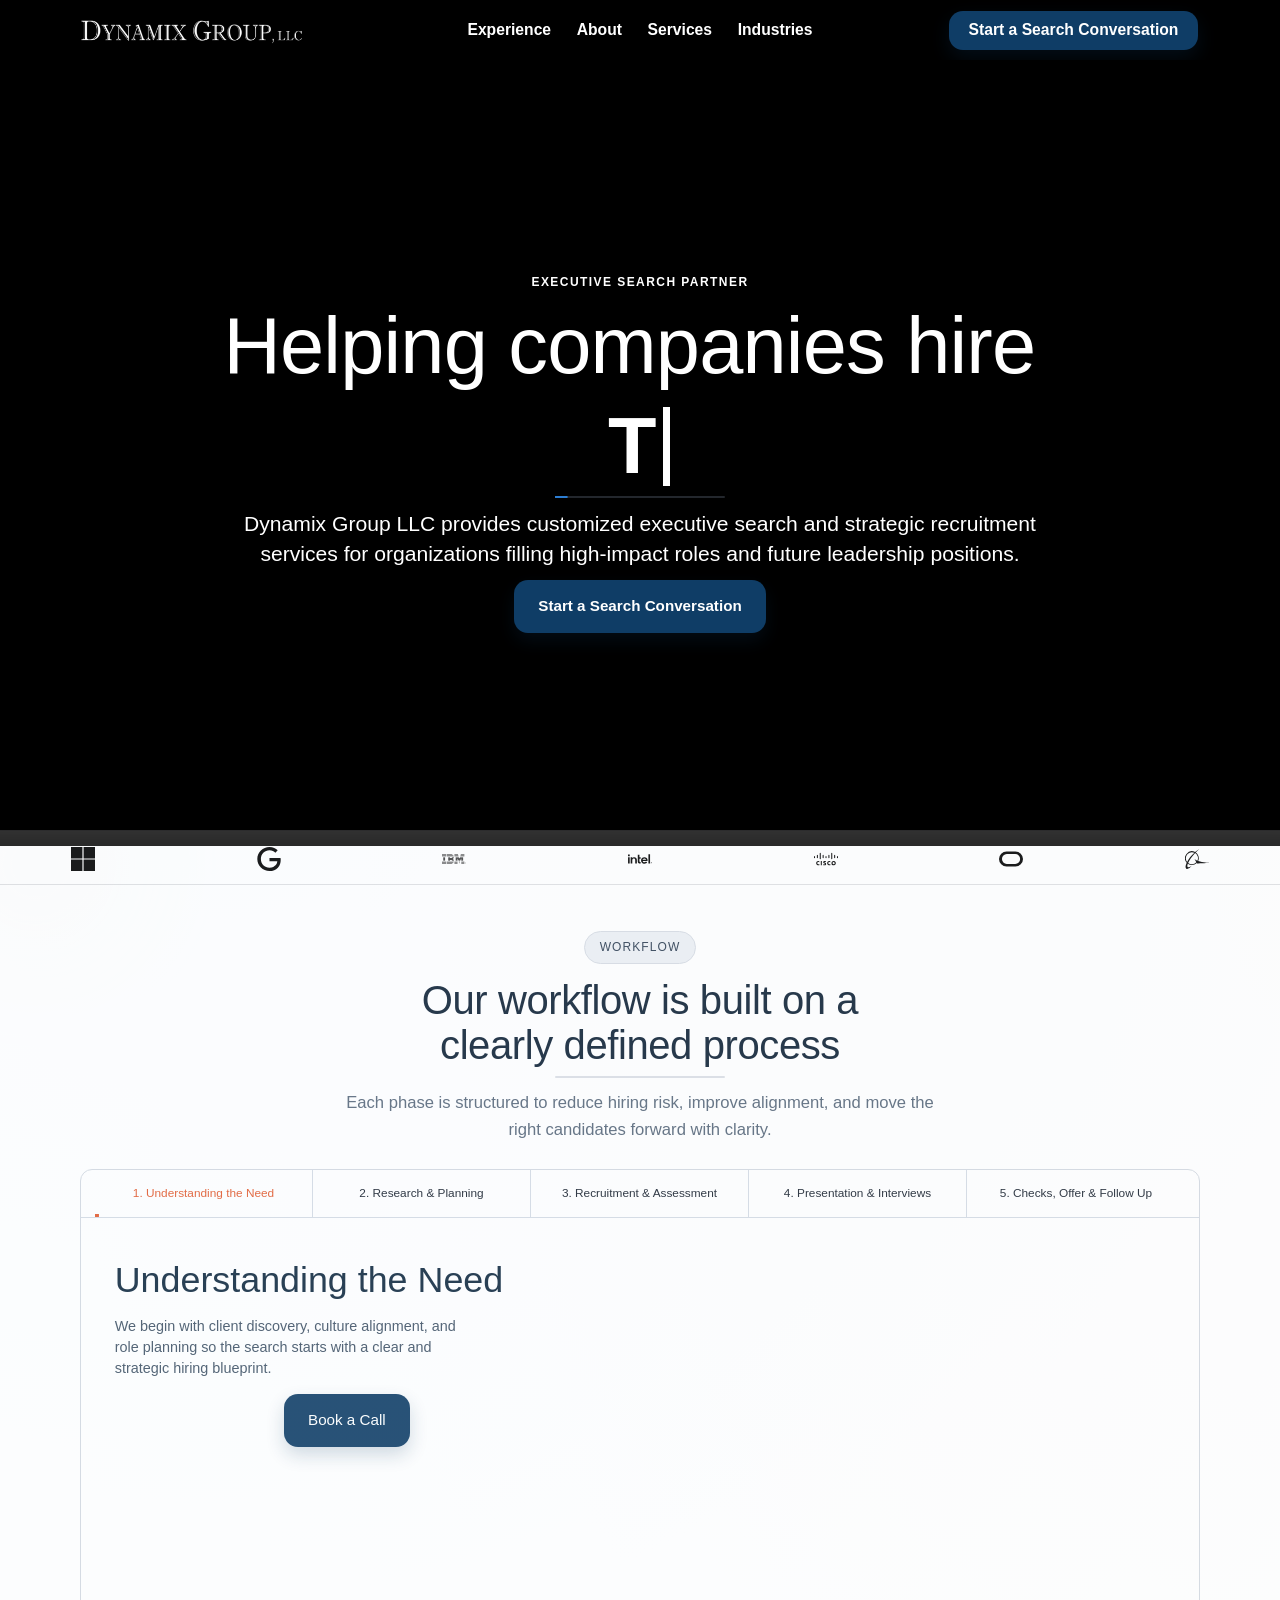
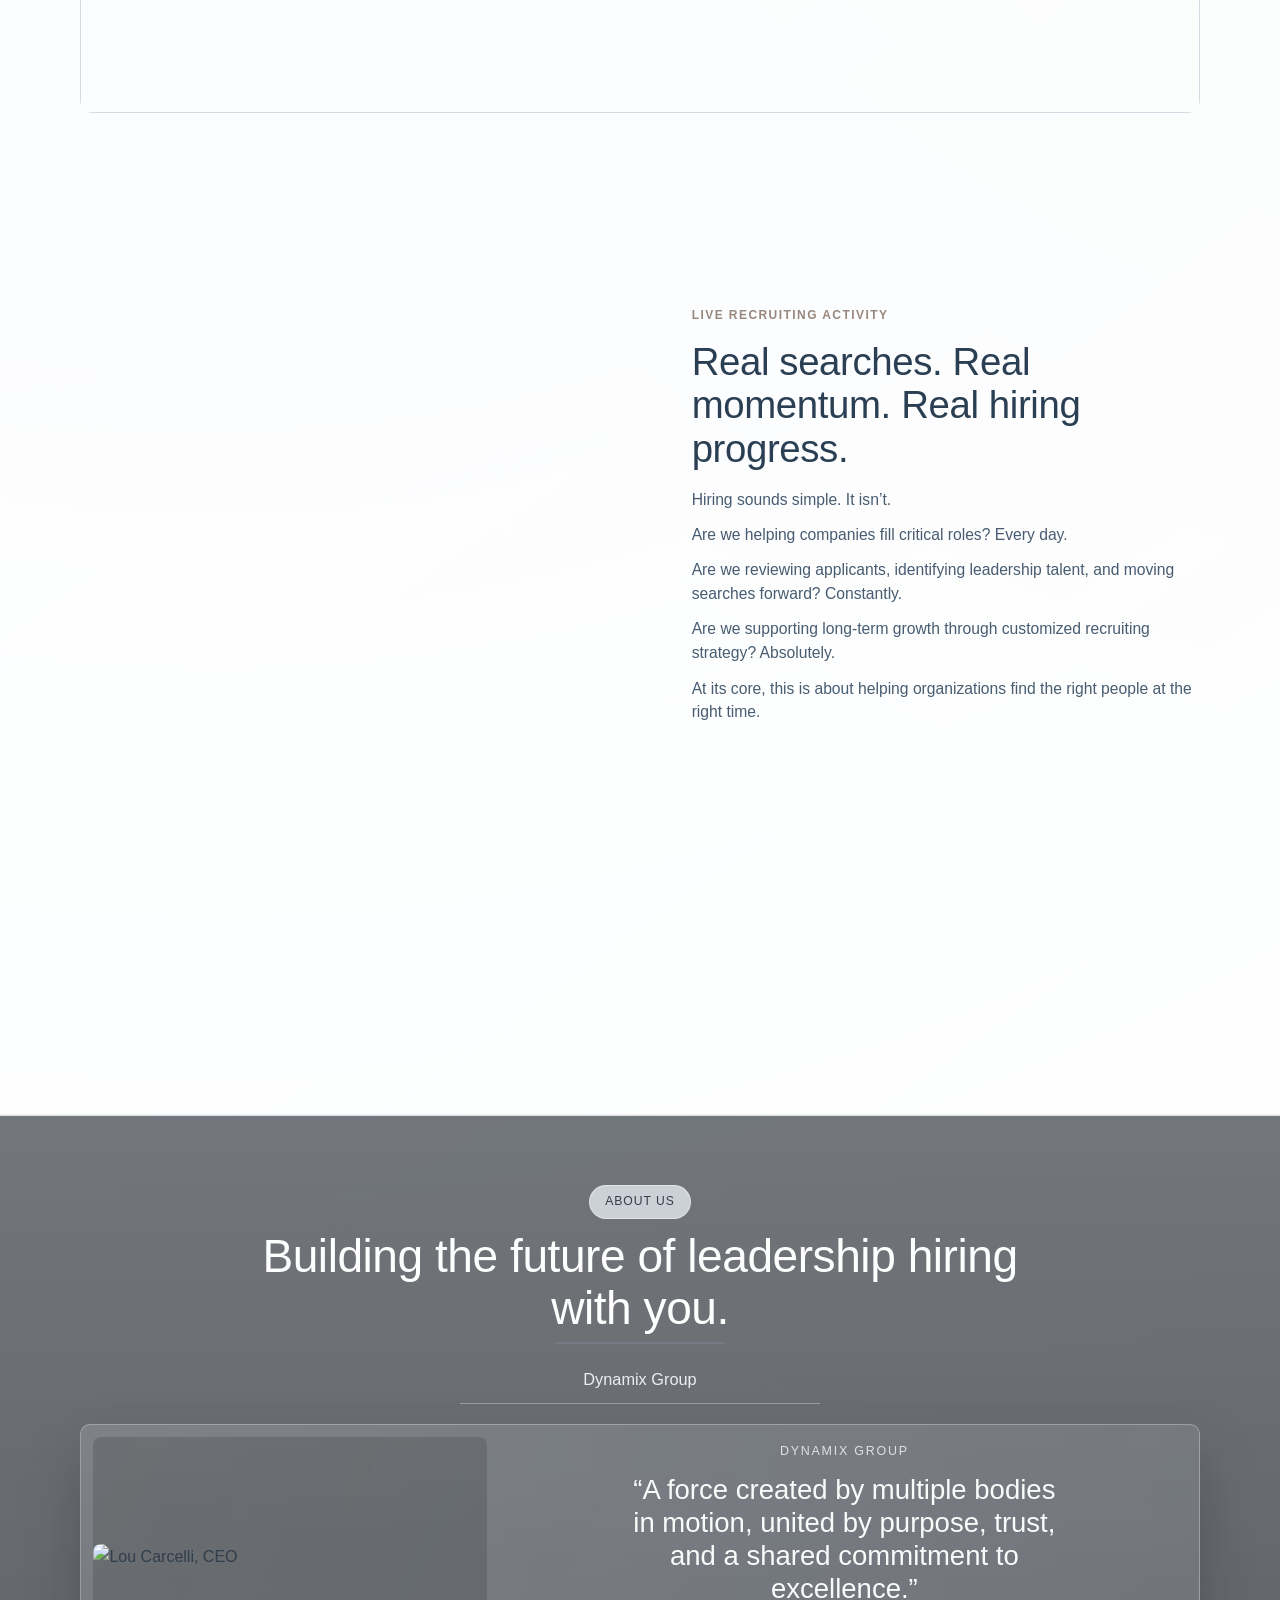
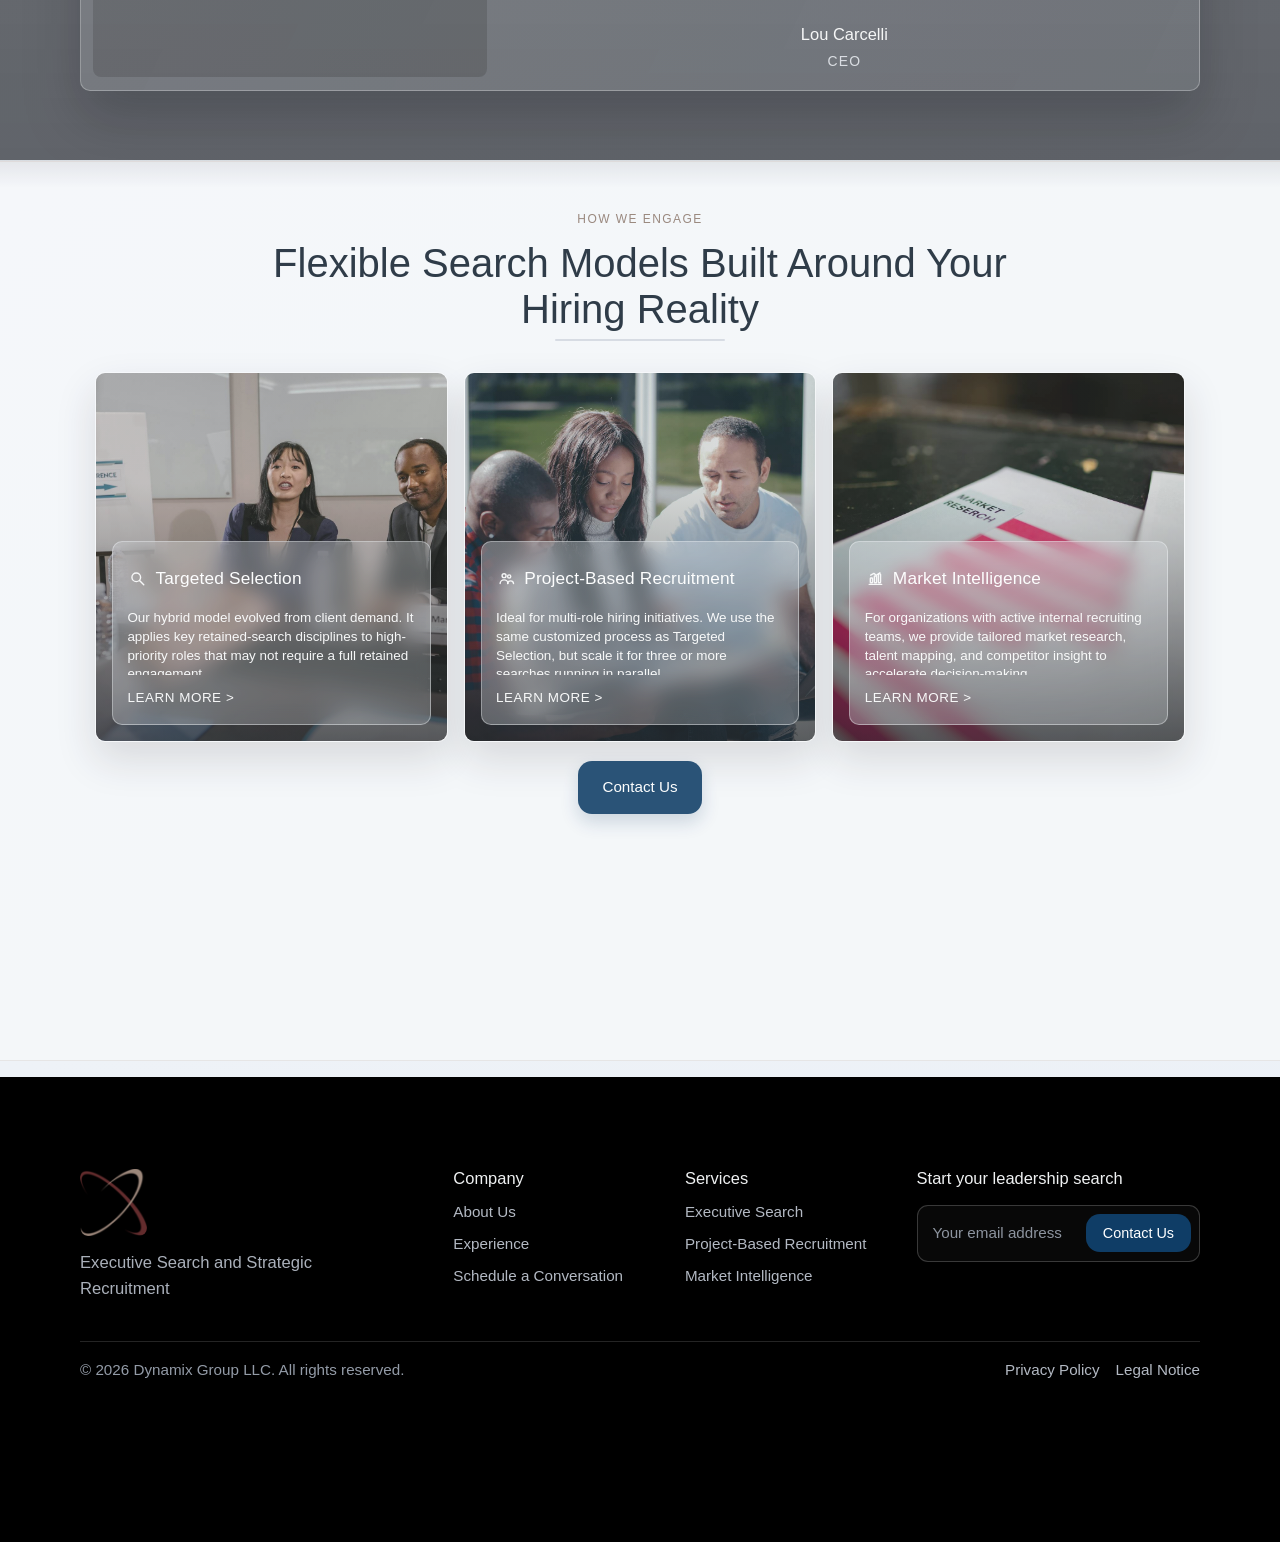
==== index.html @ 551d3ece "Initial commit" ====
<!doctype html>
<html lang="en">
<head>
  <meta charset="UTF-8" />
  <meta name="viewport" content="width=device-width, initial-scale=1.0" />
  <meta name="description" content="Dynamix Group LLC is a national executive search and strategic recruitment firm helping companies hire high-impact leaders." />
  <title>Dynamix Group LLC | Executive Search and Leadership Recruitment</title>
  <script>
    (() => {
      document.documentElement.classList.add("intro-pending");
    })();
  </script>
  <link rel="preconnect" href="https://fonts.googleapis.com" />
  <link rel="preconnect" href="https://fonts.gstatic.com" crossorigin />
  <link href="https://fonts.googleapis.com/css2?family=Cormorant+Garamond:wght@500;600;700&family=Manrope:wght@400;500;600;700&display=swap" rel="stylesheet" />
  <link rel="stylesheet" href="assets/css/styles.css" />
</head>
<body class="home-page">
  <div id="intro-overlay" class="intro-overlay" aria-hidden="true">
    <div class="intro-panel intro-panel-left" aria-hidden="true"></div>
    <div class="intro-panel intro-panel-right" aria-hidden="true"></div>
    <div class="intro-brand">
      <img class="intro-logo" src="logo.png" alt="" aria-hidden="true" />
      <img class="intro-wordmark" src="logoword.png" alt="" aria-hidden="true" />
    </div>
  </div>

  <header class="nav-wrap">
    <div class="container nav">
      <a class="brand" href="index.html" aria-label="Dynamix Group home">
        <img class="brand-wordmark" src="logoword.png" alt="" aria-hidden="true" />
      </a>
      <button class="nav-toggle" aria-label="Toggle menu" aria-expanded="false">Menu</button>
      <nav class="nav-links" aria-label="Primary">
        <div class="nav-menu">
          <a class="nav-link" href="experience.html">Experience</a>
          <a class="nav-link" href="about.html">About</a>
          <a class="nav-link" href="services.html">Services</a>
          <a class="nav-link" href="industries.html">Industries</a>
        </div>
        <a class="nav-link nav-cta" href="contact.html">Start a Search Conversation</a>
      </nav>
    </div>
  </header>

  <main>
    <section class="hero">
      <video class="hero-video" autoplay muted loop playsinline preload="metadata" aria-hidden="true">
        <source src="0406.mp4" type="video/mp4" />
      </video>
      <div class="container hero-grid">
        <div class="hero-copy reveal">
          <span class="kicker">Executive Search Partner</span>
          <h1 class="hero-typing section-cycle-title" data-words="leaders|top talent|executives|high performers">
            <span class="typing-prefix">Helping companies hire&nbsp;</span>
            <span class="typing-word">
              <span class="typing-word-live">leaders.</span>
              <span class="typing-cursor" aria-hidden="true"></span>
              <span class="typing-word-ghost" aria-hidden="true">high performers.</span>
            </span>
          </h1>
          <p class="lead">Dynamix Group LLC provides customized executive search and strategic recruitment services for organizations filling high-impact roles and future leadership positions.</p>
          <div class="hero-actions">
            <a class="btn btn-primary" href="contact.html">Start a Search Conversation</a>
          </div>
        </div>
      </div>

    </section>

    <section class="section workflow-section" id="workflow">
      <div class="container workflow-wrap reveal">
        <div class="hero-marquee services-marquee" aria-label="Featured Fortune 500 logos">
          <div class="hero-marquee-track">
            <div class="hero-logo-pill"><img src="assets/logos/fortune500/microsoft.svg" alt="Microsoft logo" loading="lazy" /></div>
            <div class="hero-logo-pill"><img src="assets/logos/fortune500/google.svg" alt="Google logo" loading="lazy" /></div>
            <div class="hero-logo-pill"><img src="assets/logos/fortune500/ibm.svg" alt="IBM logo" loading="lazy" /></div>
            <div class="hero-logo-pill"><img src="assets/logos/fortune500/intel.svg" alt="Intel logo" loading="lazy" /></div>
            <div class="hero-logo-pill"><img src="assets/logos/fortune500/cisco.svg" alt="Cisco logo" loading="lazy" /></div>
            <div class="hero-logo-pill"><img src="assets/logos/fortune500/oracle.svg" alt="Oracle logo" loading="lazy" /></div>
            <div class="hero-logo-pill"><img src="assets/logos/fortune500/boeing.svg" alt="Boeing logo" loading="lazy" /></div>
            <div class="hero-logo-pill"><img src="assets/logos/fortune500/nike.svg" alt="Nike logo" loading="lazy" /></div>
            <div class="hero-logo-pill"><img src="assets/logos/fortune500/cocacola.svg" alt="Coca-Cola logo" loading="lazy" /></div>
            <div class="hero-logo-pill"><img src="assets/logos/fortune500/fedex.svg" alt="FedEx logo" loading="lazy" /></div>
            <div class="hero-logo-pill"><img src="assets/logos/fortune500/ups.svg" alt="UPS logo" loading="lazy" /></div>
            <div class="hero-logo-pill"><img src="assets/logos/fortune500/delta.svg" alt="Delta logo" loading="lazy" /></div>
            <div class="hero-logo-pill"><img src="assets/logos/fortune500/merck.svg" alt="Merck logo" loading="lazy" /></div>
            <div class="hero-logo-pill"><img src="assets/logos/fortune500/3m.svg" alt="3M logo" loading="lazy" /></div>
            <div class="hero-logo-pill"><img src="assets/logos/fortune500/caterpillar.svg" alt="Caterpillar logo" loading="lazy" /></div>

            <div class="hero-logo-pill"><img src="assets/logos/fortune500/microsoft.svg" alt="" aria-hidden="true" loading="lazy" /></div>
            <div class="hero-logo-pill"><img src="assets/logos/fortune500/google.svg" alt="" aria-hidden="true" loading="lazy" /></div>
            <div class="hero-logo-pill"><img src="assets/logos/fortune500/ibm.svg" alt="" aria-hidden="true" loading="lazy" /></div>
            <div class="hero-logo-pill"><img src="assets/logos/fortune500/intel.svg" alt="" aria-hidden="true" loading="lazy" /></div>
            <div class="hero-logo-pill"><img src="assets/logos/fortune500/cisco.svg" alt="" aria-hidden="true" loading="lazy" /></div>
            <div class="hero-logo-pill"><img src="assets/logos/fortune500/oracle.svg" alt="" aria-hidden="true" loading="lazy" /></div>
            <div class="hero-logo-pill"><img src="assets/logos/fortune500/boeing.svg" alt="" aria-hidden="true" loading="lazy" /></div>
            <div class="hero-logo-pill"><img src="assets/logos/fortune500/nike.svg" alt="" aria-hidden="true" loading="lazy" /></div>
            <div class="hero-logo-pill"><img src="assets/logos/fortune500/cocacola.svg" alt="" aria-hidden="true" loading="lazy" /></div>
            <div class="hero-logo-pill"><img src="assets/logos/fortune500/fedex.svg" alt="" aria-hidden="true" loading="lazy" /></div>
            <div class="hero-logo-pill"><img src="assets/logos/fortune500/ups.svg" alt="" aria-hidden="true" loading="lazy" /></div>
            <div class="hero-logo-pill"><img src="assets/logos/fortune500/delta.svg" alt="" aria-hidden="true" loading="lazy" /></div>
            <div class="hero-logo-pill"><img src="assets/logos/fortune500/merck.svg" alt="" aria-hidden="true" loading="lazy" /></div>
            <div class="hero-logo-pill"><img src="assets/logos/fortune500/3m.svg" alt="" aria-hidden="true" loading="lazy" /></div>
            <div class="hero-logo-pill"><img src="assets/logos/fortune500/caterpillar.svg" alt="" aria-hidden="true" loading="lazy" /></div>
          </div>
        </div>

        <header class="workflow-head">
          <span class="workflow-kicker">WORKFLOW</span>
          <h2 class="section-cycle-title">Our workflow is built on a clearly defined process</h2>
          <p>Each phase is structured to reduce hiring risk, improve alignment, and move the right candidates forward with clarity.</p>
        </header>

        <div class="workflow-body">
          <div class="workflow-tabs" role="tablist" aria-label="Our Process Steps">
            <button class="workflow-tab is-active" type="button" role="tab" aria-selected="true" data-workflow-step="need">1. Understanding the Need</button>
            <button class="workflow-tab" type="button" role="tab" aria-selected="false" data-workflow-step="research">2. Research &amp; Planning</button>
            <button class="workflow-tab" type="button" role="tab" aria-selected="false" data-workflow-step="recruitment">3. Recruitment &amp; Assessment</button>
            <button class="workflow-tab" type="button" role="tab" aria-selected="false" data-workflow-step="presentation">4. Presentation &amp; Interviews</button>
            <button class="workflow-tab" type="button" role="tab" aria-selected="false" data-workflow-step="close">5. Checks, Offer &amp; Follow Up</button>
          </div>

          <div class="workflow-panel">
            <div class="workflow-copy" data-workflow-copy>
              <h3 data-workflow-title>Understanding the Need</h3>
              <p data-workflow-text>We begin with client discovery, culture alignment, and role planning so the search starts with a clear and strategic hiring blueprint.</p>
              <a class="btn btn-primary" href="contact.html">Book a Call</a>
            </div>

            <div class="workflow-visual-stage" aria-hidden="true">
              <div class="workflow-visual is-active workflow-pop" data-workflow-visual="need">
                <svg class="workflow-lines" viewBox="0 0 600 360" preserveAspectRatio="none">
                  <path d="M68 92 C168 62, 286 62, 534 96" />
                  <path d="M68 180 C176 180, 300 180, 534 180" />
                  <path d="M68 268 C172 298, 298 298, 534 264" />
                </svg>
                <span class="workflow-need-link lane-1" style="--trail-delay:0s;"></span>
                <span class="workflow-need-link lane-2" style="--trail-delay:0.35s;"></span>
                <span class="workflow-need-link lane-3" style="--trail-delay:0.7s;"></span>
                <span class="workflow-node workflow-need-node need-left need-client" style="--x:14%;--y:27%;">Client Intake</span>
                <span class="workflow-node workflow-need-node need-right" style="--x:86%;--y:27%;--emit-delay:0s;">Role Brief</span>
                <span class="workflow-node workflow-need-node need-left need-stakeholder" style="--x:14%;--y:50%;">Stakeholder Input</span>
                <span class="workflow-node workflow-need-node need-right" style="--x:86%;--y:50%;--emit-delay:0.35s;">Search Direction</span>
                <span class="workflow-node workflow-need-node need-left need-culture" style="--x:14%;--y:74%;">Culture Review</span>
                <span class="workflow-node workflow-need-node need-right" style="--x:86%;--y:74%;--emit-delay:0.7s;">Success Profile</span>
              </div>

              <div class="workflow-visual" data-workflow-visual="research">
                <svg class="workflow-lines" viewBox="0 0 600 360" preserveAspectRatio="none">
                  <path d="M72 96 C184 86, 302 86, 528 96" />
                  <path d="M72 178 C186 178, 304 178, 528 178" />
                  <path d="M72 262 C188 272, 318 272, 528 262" />
                </svg>
                <span class="workflow-flow-dot" style="--lane-y:27%;--delay:0.2s;"></span>
                <span class="workflow-flow-dot" style="--lane-y:50%;--delay:1.3s;"></span>
                <span class="workflow-flow-dot" style="--lane-y:74%;--delay:2.4s;"></span>
                <span class="workflow-node" style="--x:14%;--y:27%;--delay:0s;">Market Scan</span>
                <span class="workflow-node" style="--x:86%;--y:27%;--delay:0.8s;">Talent Map</span>
                <span class="workflow-node" style="--x:14%;--y:50%;--delay:1.4s;">Competitor Review</span>
                <span class="workflow-node" style="--x:86%;--y:50%;--delay:2s;">Target List</span>
                <span class="workflow-node" style="--x:14%;--y:74%;--delay:2.6s;">Outreach Plan</span>
                <span class="workflow-node" style="--x:86%;--y:74%;--delay:3.2s;">Search Strategy</span>
              </div>

              <div class="workflow-visual" data-workflow-visual="recruitment">
                <svg class="workflow-lines" viewBox="0 0 600 360" preserveAspectRatio="none">
                  <path d="M72 96 C186 112, 298 112, 528 96" />
                  <path d="M72 178 C186 178, 304 178, 528 178" />
                  <path d="M72 262 C186 246, 302 246, 528 262" />
                </svg>
                <span class="workflow-flow-dot" style="--lane-y:27%;--delay:0.4s;"></span>
                <span class="workflow-flow-dot" style="--lane-y:50%;--delay:1.5s;"></span>
                <span class="workflow-flow-dot" style="--lane-y:74%;--delay:2.6s;"></span>
                <span class="workflow-node" style="--x:14%;--y:27%;--delay:0s;">Sourcing</span>
                <span class="workflow-node" style="--x:86%;--y:27%;--delay:0.7s;">Qualified Pipeline</span>
                <span class="workflow-node" style="--x:14%;--y:50%;--delay:1.2s;">Screening</span>
                <span class="workflow-node" style="--x:86%;--y:50%;--delay:1.8s;">Assessment</span>
                <span class="workflow-node" style="--x:14%;--y:74%;--delay:2.6s;">Scorecards</span>
                <span class="workflow-node" style="--x:86%;--y:74%;--delay:3.1s;">Shortlist</span>
              </div>

              <div class="workflow-visual" data-workflow-visual="presentation">
                <svg class="workflow-lines" viewBox="0 0 600 360" preserveAspectRatio="none">
                  <path d="M72 96 C188 82, 300 82, 528 96" />
                  <path d="M72 178 C188 178, 304 178, 528 178" />
                  <path d="M72 262 C188 276, 304 276, 528 262" />
                </svg>
                <span class="workflow-flow-dot" style="--lane-y:27%;--delay:0.6s;"></span>
                <span class="workflow-flow-dot" style="--lane-y:50%;--delay:1.7s;"></span>
                <span class="workflow-flow-dot" style="--lane-y:74%;--delay:2.8s;"></span>
                <span class="workflow-node" style="--x:14%;--y:27%;--delay:0s;">Profiles Shared</span>
                <span class="workflow-node" style="--x:86%;--y:27%;--delay:0.8s;">Client Review</span>
                <span class="workflow-node" style="--x:14%;--y:50%;--delay:1.4s;">Interview Setup</span>
                <span class="workflow-node" style="--x:86%;--y:50%;--delay:2s;">Debriefs</span>
                <span class="workflow-node" style="--x:14%;--y:74%;--delay:2.6s;">Feedback</span>
                <span class="workflow-node" style="--x:86%;--y:74%;--delay:3.2s;">Finalists</span>
              </div>

              <div class="workflow-visual" data-workflow-visual="close">
                <svg class="workflow-lines" viewBox="0 0 600 360" preserveAspectRatio="none">
                  <path d="M72 96 C186 78, 300 78, 528 96" />
                  <path d="M72 178 C186 178, 304 178, 528 178" />
                  <path d="M72 262 C186 280, 304 280, 528 262" />
                </svg>
                <span class="workflow-flow-dot" style="--lane-y:27%;--delay:0.8s;"></span>
                <span class="workflow-flow-dot" style="--lane-y:50%;--delay:1.9s;"></span>
                <span class="workflow-flow-dot" style="--lane-y:74%;--delay:3s;"></span>
                <span class="workflow-node" style="--x:14%;--y:27%;--delay:0s;">References</span>
                <span class="workflow-node" style="--x:86%;--y:27%;--delay:0.7s;">Background Clear</span>
                <span class="workflow-node" style="--x:14%;--y:50%;--delay:1.4s;">Offer Terms</span>
                <span class="workflow-node" style="--x:86%;--y:50%;--delay:2s;">Offer Accepted</span>
                <span class="workflow-node" style="--x:14%;--y:74%;--delay:2.7s;">Onboarding</span>
                <span class="workflow-node" style="--x:86%;--y:74%;--delay:3.2s;">30/60 Follow Up</span>
              </div>
            </div>
          </div>
        </div>
      </div>
    </section>

    <section class="section recruiting-activity" id="activity">
      <div class="container recruiting-wrap reveal">
        <div class="recruiting-visual-card">
          <div class="recruiting-alert-stage" data-alert-stage aria-live="polite">
            <article class="recruiting-alert-card" data-alert-card style="--alert-delay: 0s;">
              <p class="recruiting-alert-label"><span>Live Search Update</span><time datetime="PT5M">5m ago</time></p>
              <h3>New applicant for Regional Sales Manager</h3>
              <p>Candidate added to active pipeline and routed for first-round review.</p>
            </article>
            <article class="recruiting-alert-card" data-alert-card style="--alert-delay: -2.7s;">
              <p class="recruiting-alert-label"><span>Interview Flow</span><time datetime="PT9M">9m ago</time></p>
              <h3>Interview scheduled for Director of Operations</h3>
              <p>Stakeholder panel confirmed and candidate briefing delivered.</p>
            </article>
            <article class="recruiting-alert-card" data-alert-card style="--alert-delay: -5.4s;">
              <p class="recruiting-alert-label"><span>Client Progress</span><time datetime="PT14M">14m ago</time></p>
              <h3>3 candidates shortlisted for VP of Sales</h3>
              <p>Leadership slate aligned and submitted for final client review.</p>
            </article>
            <article class="recruiting-alert-card" data-alert-card style="--alert-delay: -8.1s;">
              <p class="recruiting-alert-label"><span>New Engagement</span><time datetime="PT21M">21m ago</time></p>
              <h3>Market intelligence report delivered</h3>
              <p>Search launched for Senior Account Executive with live market benchmarks.</p>
            </article>
          </div>

        </div>

        <div class="recruiting-copy">
          <span class="kicker">Live Recruiting Activity</span>
          <h2>Real searches. Real momentum. Real hiring progress.</h2>
          <p>Hiring sounds simple. It isn’t.</p>
          <p>Are we helping companies fill critical roles? Every day.</p>
          <p>Are we reviewing applicants, identifying leadership talent, and moving searches forward? Constantly.</p>
          <p>Are we supporting long-term growth through customized recruiting strategy? Absolutely.</p>
          <p>At its core, this is about helping organizations find the right people at the right time.</p>
        </div>
      </div>
    </section>

  <section class="section about-us-feature">
      <div class="about-us-bg" aria-hidden="true"></div>
      <div class="container about-us-wrap reveal">
        <div class="about-us-head">
          <span class="about-chip">ABOUT US</span>
          <h2 class="section-cycle-title">Building the future of leadership hiring with you.</h2>
        </div>

        <div class="about-us-tabs" aria-hidden="true">
          <span>Dynamix Group</span>
        </div>

        <article class="about-us-card">
          <div class="about-us-photo">
            <img src="lou.png" alt="Lou Carcelli, CEO" loading="lazy" />
          </div>
          <div class="about-us-content">
            <p class="about-us-mark">DYNAMIX GROUP</p>
            <p class="about-us-quote">“A force created by multiple bodies in motion, united by purpose, trust, and a shared commitment to excellence.”</p>
            <p class="about-us-name">Lou Carcelli</p>
            <p class="about-us-role">CEO</p>
          </div>
        </article>
      </div>
    </section>

    <section class="section services-feature">
      <div class="container reveal">
        <div class="services-feature-head">
          <span class="kicker">How We Engage</span>
          <h2 class="section-cycle-title">Flexible Search Models Built Around Your Hiring Reality</h2>
        </div>

        <div class="services-feature-grid">
          <article class="engage-card reveal">
            <img src="assets/images/how-we-engage/engage-targeted-selection.jpg" alt="Executives discussing targeted hiring strategy in a meeting" loading="lazy" />
            <div class="engage-overlay">
              <h3 class="engage-title">
                <span class="engage-symbol" aria-hidden="true">
                  <svg viewBox="0 0 24 24" role="img" focusable="false">
                    <circle cx="10.5" cy="10.5" r="5.5" />
                    <path d="M15 15 20 20" />
                  </svg>
                </span>
                <span>Targeted Selection</span>
              </h3>
              <p>Our hybrid model evolved from client demand. It applies key retained-search disciplines to high-priority roles that may not require a full retained engagement.</p>
              <a class="engage-more" href="services.html">Learn More &gt;</a>
            </div>
          </article>

          <article class="engage-card reveal">
            <img src="assets/images/how-we-engage/engage-project-based.jpg" alt="Recruitment team collaborating on project-based hiring plans" loading="lazy" />
            <div class="engage-overlay">
              <h3 class="engage-title">
                <span class="engage-symbol" aria-hidden="true">
                  <svg viewBox="0 0 24 24" role="img" focusable="false">
                    <circle cx="9" cy="8.5" r="2.5" />
                    <circle cx="15.5" cy="9.5" r="2" />
                    <path d="M4 18.5c0-2.6 2.2-4.7 5-4.7s5 2.1 5 4.7" />
                    <path d="M13.5 18.5c.2-1.9 1.7-3.4 3.7-3.4 2 0 3.6 1.5 3.8 3.4" />
                  </svg>
                </span>
                <span>Project-Based Recruitment</span>
              </h3>
              <p>Ideal for multi-role hiring initiatives. We use the same customized process as Targeted Selection, but scale it for three or more searches running in parallel.</p>
              <a class="engage-more" href="services.html">Learn More &gt;</a>
            </div>
          </article>

          <article class="engage-card reveal">
            <img src="assets/images/how-we-engage/engage-market-intelligence.jpg" alt="Market research and business intelligence analysis session" loading="lazy" />
            <div class="engage-overlay">
              <h3 class="engage-title">
                <span class="engage-symbol" aria-hidden="true">
                  <svg viewBox="0 0 24 24" role="img" focusable="false">
                    <path d="M4 19.5h16" />
                    <rect x="5.5" y="11.5" width="2.8" height="6" rx="0.8" />
                    <rect x="10.6" y="8.8" width="2.8" height="8.7" rx="0.8" />
                    <rect x="15.7" y="6.2" width="2.8" height="11.3" rx="0.8" />
                    <path d="M6 7.8 10 5.6l3.1 2.3 4.6-3.1" />
                  </svg>
                </span>
                <span>Market Intelligence</span>
              </h3>
              <p>For organizations with active internal recruiting teams, we provide tailored market research, talent mapping, and competitor insight to accelerate decision-making.</p>
              <a class="engage-more" href="services.html">Learn More &gt;</a>
            </div>
          </article>
        </div>

        <div class="services-feature-cta reveal">
          <a class="btn btn-primary" href="contact.html">Contact Us</a>
        </div>
      </div>
    </section>

    </main>

  <footer class="site-footer">
    <div class="container footer-shell">
      <div class="footer-grid">
        <div class="footer-brand">
          <img class="footer-wordmark" src="logo.png" alt="Dynamix Group LLC" loading="lazy" />
          <p>Executive Search and Strategic Recruitment</p>
        </div>
        <div class="footer-col">
          <h4>Company</h4>
          <a href="about.html">About Us</a>
          <a href="experience.html">Experience</a>
          <a href="contact.html">Schedule a Conversation</a>
        </div>
        <div class="footer-col">
          <h4>Services</h4>
          <a href="services.html">Executive Search</a>
          <a href="services.html">Project-Based Recruitment</a>
          <a href="services.html">Market Intelligence</a>
        </div>
        <div class="footer-news">
          <h4>Start your leadership search</h4>
          <form class="footer-signup" action="contact.html" method="get">
            <input type="email" name="email" placeholder="Your email address" aria-label="Your email address" />
            <button type="submit">Contact Us</button>
          </form>
        </div>
      </div>
      <div class="footer-bottom">
        <span>&copy; <span id="year"></span> Dynamix Group LLC. All rights reserved.</span>
        <div class="footer-links">
          <a href="contact.html">Privacy Policy</a>
          <a href="contact.html">Legal Notice</a>
        </div>
      </div>
    </div>
  </footer>

  <script src="assets/js/main.js" defer></script>
</body>
</html>
---- assets/css/styles.css ----
@import url("https://fonts.cdnfonts.com/css/overused-grotesk");

:root {
  --bg: #eef2f7;
  --surface: #ffffff;
  --text: #162534;
  --muted: #526377;
  --line: #c6d1dc;
  --accent: #0f3d66;
  --accent-strong: #0a2b49;
  --accent-soft: #dde8f4;
  --logo-gold: #9e897d;
  --logo-red: #0f3d66;
  --highlight: var(--logo-gold);
  --navy-surface: #0a2138;
  --radius: 14px;
  --radius-sm: 8px;
  --nav-height: 60px;
  --shadow-soft: 0 12px 30px rgba(10, 33, 56, 0.1);
  --shadow-elevated: 0 18px 44px rgba(10, 33, 56, 0.17);
  --container: min(1120px, 92vw);
  --section-space: clamp(3.5rem, 7vw, 6.25rem);
  --transition: 320ms cubic-bezier(0.2, 0.65, 0.2, 1);
}

* {
  box-sizing: border-box;
}

html {
  scroll-behavior: smooth;
}

main {
  scroll-snap-type: none;
}

main > section {
  min-height: auto;
  display: block;
  padding: 0;
}

body {
  margin: 0;
  font-family: "Overused Grotesk Roman", "Overused Grotesk", "Avenir Next", "Segoe UI", sans-serif;
  color: var(--text);
  background:
    radial-gradient(circle at 12% 10%, rgba(192, 214, 237, 0.6) 0%, transparent 36%),
    radial-gradient(circle at 90% 12%, rgba(191, 143, 72, 0.15) 0%, transparent 28%),
    linear-gradient(145deg, #f8fafd 0%, var(--bg) 54%, #e8eef6 100%);
  background-size: 140% 140%;
  animation: atmosphereShift 22s ease-in-out infinite alternate;
  line-height: 1.6;
  text-rendering: optimizeLegibility;
  position: relative;
  overflow-x: hidden;
}

body::before,
body::after {
  content: "";
  position: fixed;
  width: clamp(220px, 28vw, 420px);
  aspect-ratio: 1;
  border-radius: 999px;
  pointer-events: none;
  z-index: -1;
  filter: blur(14px);
  opacity: 0.35;
}

body::before {
  top: -8rem;
  right: -8rem;
  background: radial-gradient(circle, rgba(84, 129, 171, 0.45) 0%, rgba(84, 129, 171, 0) 70%);
  animation: drift 18s ease-in-out infinite;
}

body::after {
  bottom: -9rem;
  left: -9rem;
  background: radial-gradient(circle, rgba(191, 143, 72, 0.3) 0%, rgba(191, 143, 72, 0) 72%);
  animation: drift 22s ease-in-out infinite reverse;
}

.intro-overlay {
  position: fixed;
  inset: 0;
  z-index: 120;
  display: grid;
  place-items: center;
  background: transparent;
  opacity: 0;
  visibility: hidden;
  pointer-events: none;
  transition: opacity 0ms linear, visibility 0ms linear;
}

.intro-overlay::before {
  content: none;
}

.intro-overlay::after {
  content: none;
}

.intro-panel {
  position: absolute;
  top: 0;
  bottom: 0;
  width: 50.2%;
  pointer-events: none;
  opacity: 1;
  background-color: #000;
  transform: translateX(0);
  transition: transform 620ms cubic-bezier(0.2, 0.75, 0.2, 1);
}

.intro-panel-left {
  left: 0;
}

.intro-panel-right {
  right: 0;
}

.intro-brand {
  display: inline-flex;
  align-items: center;
  gap: clamp(0.85rem, 2vw, 1.2rem);
  padding: 0;
  border: 0;
  border-radius: 0;
  background: transparent;
  backdrop-filter: none;
  opacity: 1;
  transform: translateY(0) scale(1);
  filter: blur(0);
  position: relative;
  z-index: 3;
  transition: opacity 220ms ease, transform 220ms ease;
}

.intro-logo {
  width: clamp(42px, 4.6vw, 66px);
  height: auto;
  border-radius: 0;
  opacity: 1;
  transform: none;
  filter: none;
}

.intro-wordmark {
  width: clamp(170px, 20vw, 340px);
  height: auto;
  border-radius: 0;
  opacity: 1;
  transform: none;
  filter: none;
}

html.intro-pending .intro-overlay {
  opacity: 1;
  visibility: visible;
  pointer-events: auto;
  transition-delay: 0ms;
}


html.intro-pending .home-page .hero,
html.intro-pending .home-page .nav-wrap {
  opacity: 0;
  filter: none;
  transform: none;
}

html.intro-exit .intro-overlay {
  opacity: 1;
  visibility: visible;
  transition: none;
}

html.intro-exit .intro-panel-left {
  transform: translateX(-102%);
}

html.intro-exit .intro-panel-right {
  transform: translateX(102%);
}

html.intro-exit .intro-brand {
  opacity: 0;
  transform: scale(0.98);
}

html.intro-exit .intro-brand {
  animation: introBrandPixelOut 620ms steps(8, end) forwards;
}

html.intro-exit .home-page .hero,
html.intro-exit .home-page .nav-wrap {
  opacity: 1;
  filter: blur(0) contrast(1);
  transform: scale(1);
}

.home-page .hero,
.home-page .nav-wrap {
  transition: opacity 620ms cubic-bezier(0.2, 0.65, 0.2, 1), filter 620ms ease, transform 620ms ease;
}

img {
  max-width: 100%;
  display: block;
  border-radius: var(--radius-sm);
}

a {
  color: inherit;
  text-decoration: none;
}

.container {
  width: var(--container);
  margin-inline: auto;
}

.section {
  padding: clamp(2.2rem, 5vw, 3.8rem) 0;
}

.section-tight {
  padding: clamp(1.4rem, 3.6vw, 2.6rem) 0;
}

.scroll-section {
  --section-shift: 0px;
  --content-shift: 0px;
  --section-opacity: 1;
  transform: translate3d(0, var(--section-shift), 0);
  opacity: var(--section-opacity);
  transition: transform 160ms linear, opacity 160ms linear;
  will-change: transform, opacity;
}

.scroll-section > .container {
  transform: translate3d(0, var(--content-shift), 0);
  transition: transform 160ms linear;
  will-change: transform;
}

.kicker {
  letter-spacing: 0.12em;
  font-size: 0.75rem;
  text-transform: uppercase;
  color: #8f7a6e;
  font-weight: 700;
}

h1,
h2,
h3,
h4 {
  font-family: "Overused Grotesk Roman", "Overused Grotesk", "Avenir Next", "Segoe UI", sans-serif;
  line-height: 1.15;
  color: #152330;
  margin: 0;
}

h1 {
  font-size: clamp(2rem, 4.5vw, 3.5rem);
  letter-spacing: -0.01em;
}

h2 {
  font-size: clamp(1.6rem, 3.2vw, 2.5rem);
}

h3 {
  font-size: clamp(1.15rem, 2.2vw, 1.5rem);
}

p {
  margin: 0;
  color: var(--text);
  font-size: clamp(1.02rem, 1.3vw, 1.12rem);
}

.lead {
  font-size: clamp(1.12rem, 1.6vw, 1.3rem);
  color: #2a3641;
}

.muted {
  color: var(--muted);
}

.nav-wrap {
  position: sticky;
  top: 0;
  z-index: 40;
  backdrop-filter: blur(10px);
  background: var(--navy-surface);
  border-bottom: 0;
  box-shadow: none;
  overflow: hidden;
}

.nav-wrap::before {
  content: "";
  position: absolute;
  left: 0;
  right: 0;
  bottom: 0;
  height: 0.5px;
  background: rgba(255, 255, 255, 0.16);
  pointer-events: none;
}

.nav-wrap::after {
  content: "";
  position: absolute;
  inset: 0;
  background: linear-gradient(180deg, rgba(0, 0, 0, 0.34) 0%, rgba(0, 0, 0, 0.09) 40%, rgba(0, 0, 0, 0) 100%);
  pointer-events: none;
}

.home-page .nav-wrap {
  position: absolute;
  width: 100%;
  background: transparent;
  backdrop-filter: none;
  box-shadow: none;
  border-bottom: 0;
}

.home-page .nav-wrap::after {
  background: none;
}

.nav {
  min-height: var(--nav-height);
  display: flex;
  align-items: center;
  justify-content: space-between;
  gap: 1.2rem;
  position: relative;
}

.brand {
  display: inline-flex;
  align-items: center;
  gap: 0;
  line-height: 1;
  color: #f3f8ff;
  position: relative;
  flex: 0 0 auto;
  z-index: 2;
}

.brand-logo {
  width: 40px;
  height: 40px;
  border-radius: 0;
  object-fit: contain;
  box-shadow: none;
  flex: 0 0 auto;
}

.brand-wordmark {
  height: 32px;
  width: auto;
  max-width: min(46vw, 280px);
  object-fit: contain;
  border-radius: 0;
  box-shadow: none;
  flex: 0 1 auto;
}

.nav-links {
  display: flex;
  align-items: center;
  justify-content: flex-end;
  gap: 0;
  flex: 1 1 auto;
  min-width: 0;
  padding-inline: 0.15rem;
}

.nav-menu {
  display: flex;
  align-items: center;
  justify-content: center;
  gap: clamp(1rem, 2vw, 1.6rem);
  position: absolute;
  left: 50%;
  transform: translateX(-50%);
  min-width: max-content;
  z-index: 1;
}

.nav-link {
  color: #ffffff;
  font-size: 0.98rem;
  font-weight: 600;
  padding: 0.35rem 0;
  border-bottom: 0;
  transition: color var(--transition), transform var(--transition);
}

.nav-link:hover,
.nav-link:focus-visible,
.nav-link.active {
  color: #ffffff;
  transform: translateY(-1px);
}

.nav-cta {
  margin-left: auto;
  padding: 0.68rem 1.2rem;
  border-radius: 14px;
  background: #0f3d66;
  border: 0;
  box-shadow: 0 8px 20px rgba(11, 47, 80, 0.3);
  line-height: 1.1;
}

.nav-cta:hover,
.nav-cta:focus-visible,
.nav-cta.active {
  background: #145182;
  color: #ffffff;
  transform: translateY(-1px);
}

.nav-toggle {
  display: none;
  border: 0;
  background: transparent;
  color: #f3f8ff;
  width: 44px;
  height: 44px;
  border-radius: 8px;
}

.btn {
  display: inline-flex;
  align-items: center;
  justify-content: center;
  gap: 0.45rem;
  padding: 0.82rem 1.45rem;
  border-radius: 14px;
  border: 1px solid transparent;
  font-weight: 700;
  font-size: 0.95rem;
  transition: transform var(--transition), background-color var(--transition), color var(--transition), border-color var(--transition), box-shadow var(--transition);
  position: relative;
  overflow: hidden;
}

.btn:hover,
.btn:focus-visible {
  transform: translateY(-2px);
}

.btn-primary {
  background: var(--logo-red);
  color: #fff;
  box-shadow: 0 8px 18px rgba(15, 61, 102, 0.2);
}

.btn-primary::before {
  content: none;
}

.btn-primary:hover,
.btn-primary:focus-visible {
  background: #0b3152;
  box-shadow: 0 10px 20px rgba(15, 61, 102, 0.24);
}

.btn-secondary {
  border-color: rgba(15, 61, 102, 0.35);
  color: var(--logo-red);
  background: #ffffff;
}

.btn-secondary:hover,
.btn-secondary:focus-visible {
  border-color: var(--logo-red);
  background: #eef4fa;
  box-shadow: 0 8px 16px rgba(15, 61, 102, 0.12);
}

.hero {
  min-height: calc(100svh - var(--nav-height));
  padding-top: clamp(1rem, 2.8vh, 2.1rem);
  padding-bottom: clamp(1rem, 2.8vh, 2.1rem);
  background: #000;
  color: #e9f2fb;
  position: relative;
  overflow: hidden;
}

.hero-video {
  position: absolute;
  inset: 0;
  width: 100%;
  height: 100%;
  object-fit: cover;
  z-index: 0;
}

.home-page .hero {
  min-height: 94svh;
  padding-top: var(--nav-height);
  padding-bottom: 0;
  display: flex;
  align-items: center;
}

.home-page .hero .hero-grid {
  min-height: calc(94svh - var(--nav-height));
  align-content: center;
}

.hero::before,
.hero::after {
  content: "";
  position: absolute;
  inset-inline: 0;
  pointer-events: none;
  z-index: 1;
}

.hero::before {
  top: 0;
  height: 36%;
  background: linear-gradient(180deg, rgba(0, 0, 0, 0.48) 0%, rgba(0, 0, 0, 0.24) 46%, rgba(0, 0, 0, 0) 100%);
}

.hero::after {
  bottom: 0;
  height: 34%;
  background: linear-gradient(0deg, rgba(0, 0, 0, 0.82) 0%, rgba(0, 0, 0, 0.44) 56%, rgba(0, 0, 0, 0) 100%);
}

.hero > .container {
  position: relative;
  z-index: 2;
}

.hero-grid {
  display: grid;
  grid-template-columns: 1fr;
  gap: clamp(1.6rem, 4vw, 3rem);
  align-items: center;
  justify-items: center;
}

.hero-copy {
  display: grid;
  gap: 0.72rem;
  max-width: 860px;
  text-align: center;
  justify-items: center;
}

.hero h1,
.hero h2,
.hero h3,
.hero h4 {
  color: #ffffff;
  font-size: clamp(2.6rem, 6.2vw, 5rem);
  line-height: 1.06;
  margin: 0;
}

.hero-typing {
  min-height: 2.4em;
  display: flex;
  flex-direction: column;
  align-items: center;
  justify-content: center;
  row-gap: 0.2em;
}

.typing-prefix {
  white-space: nowrap;
  display: block;
  text-align: center;
  font-weight: 400;
}

.typing-word {
  display: inline-flex;
  align-items: center;
  justify-content: center;
  min-width: 15ch;
}

.typing-word-live {
  white-space: nowrap;
  text-align: left;
  font-weight: 900;
  text-transform: uppercase;
  letter-spacing: 0.005em;
}

.hero .typing-word-live {
  font-weight: 900 !important;
}

.typing-word-ghost {
  display: none;
}

.typing-cursor {
  display: inline-block;
  width: 0.08em;
  height: 1em;
  background: #ffffff;
  margin-left: 0.08em;
  margin-right: 0.03em;
  vertical-align: -0.08em;
  animation: blinkCursor 900ms steps(1, end) infinite;
}

.hero p,
.hero .lead,
.hero .panel-caption {
  color: #ffffff;
  font-size: clamp(1.1rem, 1.65vw, 1.35rem);
  line-height: 1.4;
}

.hero .kicker {
  color: #ffffff;
}

.hero .btn {
  color: #ffffff;
}

.hero .btn-secondary {
  color: #ffffff;
  border-color: rgba(255, 255, 255, 0.7);
  background: rgba(255, 255, 255, 0.1);
}

.hero .btn-secondary:hover,
.hero .btn-secondary:focus-visible {
  color: #ffffff;
  border-color: #ffffff;
  background: rgba(255, 255, 255, 0.2);
}

.hero-actions {
  display: flex;
  flex-wrap: wrap;
  gap: 0.75rem;
  justify-content: center;
}

.hero-marquee {
  --marquee-visible-logos: 7;
  --marquee-gap: 1.2rem;
  position: absolute;
  left: 0;
  right: 0;
  bottom: 0;
  overflow: hidden;
  z-index: 2;
  pointer-events: none;
  mask-image: none;
  -webkit-mask-image: none;
  padding: 0.2rem 0;
}

.services-marquee {
  position: relative;
  left: auto;
  right: auto;
  bottom: auto;
  z-index: auto;
  width: 100vw;
  max-width: 100vw;
  margin: 0 calc(50% - 50vw) 1.25rem;
  order: 0;
  padding: 0.22rem 0 0.28rem;
}

.services-feature > .container > .services-marquee:first-child {
  margin-top: 0;
  align-self: stretch;
}

.services-marquee::before {
  background: rgba(26, 38, 52, 0.22);
}

.services-marquee::after {
  content: "";
  position: absolute;
  left: 0;
  right: 0;
  bottom: 0;
  height: 0.5px;
  background: rgba(26, 38, 52, 0.14);
  pointer-events: none;
}

.hero-marquee::before {
  content: "";
  position: absolute;
  left: 0;
  right: 0;
  top: 0;
  height: 0.5px;
  background: rgba(255, 255, 255, 0.14);
  pointer-events: none;
}

.hero-marquee-track {
  display: flex;
  align-items: center;
  gap: var(--marquee-gap);
  width: max-content;
  height: 44px;
  animation: heroLogoMarquee 60s linear infinite;
}

.hero-logo-pill {
  height: 44px;
  flex: 0 0 calc((100vw - (var(--marquee-gap) * (var(--marquee-visible-logos) - 1))) / var(--marquee-visible-logos));
  display: inline-flex;
  align-items: center;
  justify-content: center;
  border: 0;
  border-radius: 0;
  background: transparent;
  backdrop-filter: none;
}

.hero-logo-pill img {
  height: 24px;
  width: auto;
  max-width: 170px;
  object-fit: contain;
  border-radius: 0;
  filter: none;
}

.recruiting-activity {
  background: #ffffff;
  border-top: 0;
  border-bottom: 1px solid rgba(160, 173, 190, 0.18);
  padding: clamp(3rem, 5.5vw, 4.8rem) 0;
  min-height: 100svh;
}

.recruiting-wrap {
  display: grid;
  grid-template-columns: minmax(340px, 1.06fr) minmax(280px, 0.94fr);
  gap: clamp(1.6rem, 3vw, 2.6rem);
  align-items: center;
}

.recruiting-visual-card {
  position: relative;
  min-height: clamp(360px, 42vw, 460px);
  width: 100%;
}

.recruiting-alert-stage {
  position: relative;
  z-index: 1;
  padding: 0;
  display: grid;
  align-content: start;
  width: 100%;
  min-height: clamp(320px, 36vw, 400px);
  overflow: visible;
}

.recruiting-alert-card {
  position: absolute;
  left: 0;
  right: 0;
  top: 0;
  z-index: 2;
  border-radius: 14px;
  border: 1px solid rgba(198, 208, 220, 0.9);
  background: rgba(255, 255, 255, 0.92);
  box-shadow: none;
  backdrop-filter: none;
  -webkit-backdrop-filter: none;
  padding: 0.82rem 4rem 0.9rem 3.25rem;
  opacity: 0;
  transform: translate3d(0, 320px, 0) scale(0.98);
  animation: recruitingWheel 10.8s linear infinite;
  animation-delay: var(--alert-delay, 0s);
  animation-play-state: running;
  backface-visibility: hidden;
  contain: paint;
  will-change: transform, opacity;
}

.recruiting-alert-card::before {
  content: "";
  position: absolute;
  left: 0.94rem;
  top: 50%;
  width: 1.72rem;
  height: 1.72rem;
  border-radius: 999px;
  background: linear-gradient(135deg, #f19a3d 0%, #cb3d2f 100%);
  transform: translateY(-50%);
  box-shadow: 0 6px 12px rgba(203, 61, 47, 0.24);
}

.recruiting-alert-card::after {
  content: "+1";
  position: absolute;
  right: 0.95rem;
  top: 50%;
  width: 1.9rem;
  height: 1.9rem;
  border-radius: 999px;
  background: #0f1115;
  color: #ffffff;
  display: inline-flex;
  align-items: center;
  justify-content: center;
  font-size: 0.8rem;
  font-weight: 500;
  transform: translateY(-50%);
  box-shadow: none;
}

.recruiting-alert-card h3 {
  margin: 0.14rem 0 0.2rem;
  font-size: clamp(0.96rem, 1.05vw, 1.04rem);
  line-height: 1.32;
  color: #1a2b3e;
  font-weight: 500;
}

.recruiting-alert-card p {
  margin: 0;
  font-size: clamp(0.83rem, 0.9vw, 0.9rem);
  line-height: 1.42;
  color: #43596f;
}

.recruiting-alert-card:nth-child(4n + 1) {
  background: rgba(255, 255, 255, 0.94);
}

.recruiting-alert-card:nth-child(4n + 2) {
  background: rgba(247, 251, 255, 0.93);
}

.recruiting-alert-card:nth-child(4n + 3) {
  background: rgba(250, 250, 255, 0.92);
}

.recruiting-alert-card:nth-child(4n + 4) {
  background: rgba(248, 250, 252, 0.91);
}

.recruiting-alert-label {
  margin: 0;
  display: flex;
  align-items: center;
  justify-content: space-between;
  gap: 0.5rem;
  font-size: 0.67rem;
  letter-spacing: 0.09em;
  text-transform: uppercase;
  color: #0f3d66;
  font-weight: 500;
}

.recruiting-alert-label span {
  display: inline-flex;
  align-items: center;
  padding: 0.18rem 0.42rem;
  border-radius: 999px;
  background: rgba(15, 61, 102, 0.11);
}

.recruiting-alert-label time {
  letter-spacing: 0.04em;
  color: #6a7d91;
  text-transform: none;
  font-size: 0.66rem;
}

@keyframes recruitingWheel {
  0% {
    opacity: 0.03;
    transform: translate3d(0, 282px, 0) scale(0.985);
    box-shadow: none;
    z-index: 2;
  }
  22% {
    opacity: 0.1;
    transform: translate3d(0, 220px, 0) scale(0.988);
    box-shadow: none;
    z-index: 3;
  }
  44% {
    opacity: 0.24;
    transform: translate3d(0, 150px, 0) scale(0.992);
    box-shadow: none;
    z-index: 4;
  }
  64% {
    opacity: 0.5;
    transform: translate3d(0, 82px, 0) scale(0.996);
    box-shadow: none;
    z-index: 5;
  }
  76% {
    opacity: 0.84;
    transform: translate3d(0, 22px, 0) scale(0.998);
    box-shadow: none;
    z-index: 5;
  }
  82% {
    opacity: 1;
    transform: translate3d(0, -10px, 0) scale(1.018);
    box-shadow: none;
    z-index: 6;
  }
  86% {
    opacity: 1;
    transform: translate3d(0, 0, 0) scale(1);
    box-shadow: none;
    z-index: 6;
  }
  90% {
    opacity: 1;
    transform: translate3d(0, 0, 0) scale(1);
    box-shadow: none;
    z-index: 6;
  }
  94% {
    opacity: 0;
    transform: translate3d(0, -84px, 0) scale(1.02);
    box-shadow: none;
    z-index: 6;
  }
  94.1% {
    opacity: 0;
    transform: translate3d(0, 320px, 0) scale(0.98);
    box-shadow: none;
    z-index: 1;
  }
  100% {
    opacity: 0.04;
    transform: translate3d(0, 282px, 0) scale(0.985);
    box-shadow: none;
    z-index: 2;
  }
}

.recruiting-copy {
  display: grid;
  gap: 0.72rem;
  max-width: 540px;
}

.recruiting-copy h2 {
  margin: 0.2rem 0 0.32rem;
  color: #11273d;
  font-size: clamp(1.8rem, 3vw, 2.8rem);
  line-height: 1.14;
  letter-spacing: -0.01em;
  font-weight: 500;
}

.recruiting-copy p {
  margin: 0;
  color: #31485f;
  font-size: clamp(0.98rem, 1.14vw, 1.1rem);
  line-height: 1.52;
}

.services-feature {
  position: relative;
  background: #f5f7fa;
  border-top: 1px solid rgba(158, 137, 125, 0.28);
  border-bottom: 1px solid rgba(158, 137, 125, 0.18);
  min-height: 100svh;
  display: flex;
  align-items: stretch;
  padding-top: clamp(2rem, 4.2vw, 3rem);
  padding-bottom: clamp(2.4rem, 4.8vw, 3.4rem);
}

.services-feature::before {
  content: "";
  position: absolute;
  left: 0;
  right: 0;
  top: 0;
  height: clamp(16px, 2.2vw, 26px);
  background: linear-gradient(180deg, rgba(14, 21, 32, 0.08) 0%, rgba(14, 21, 32, 0) 100%);
  pointer-events: none;
}

.services-feature > .container {
  display: flex;
  flex-direction: column;
  justify-content: flex-start;
  width: 100%;
}

.services-feature-head {
  text-align: center;
  max-width: 820px;
  margin: 0 auto 1.9rem;
  display: grid;
  gap: 0.65rem;
}

.services-feature .kicker,
.services-feature-head h2,
.services-feature-head .section-cycle-title,
.services-feature .btn {
  font-weight: 400;
}

.services-feature-grid {
  display: grid;
  grid-template-columns: repeat(3, minmax(0, 1fr));
  gap: 1rem;
  align-items: stretch;
  width: min(1090px, 100%);
  margin: 0 auto;
}

.engage-card {
  --engage-radius: 10px;
  position: relative;
  width: 100%;
  aspect-ratio: 1 / 1.05;
  border-radius: var(--engage-radius);
  overflow: hidden;
  border: 1px solid rgba(255, 255, 255, 0.3);
  box-shadow: 0 18px 40px rgba(26, 20, 18, 0.14);
  isolation: isolate;
  transition: transform var(--transition), box-shadow var(--transition);
}

.engage-card:hover {
  transform: translateY(-6px);
  box-shadow: 0 24px 46px rgba(16, 19, 26, 0.2);
}

.engage-card::before {
  content: "";
  position: absolute;
  inset: 0;
  background: linear-gradient(180deg, rgba(7, 10, 16, 0.12) 30%, rgba(6, 8, 13, 0.72) 100%);
  z-index: 1;
}

.engage-card img {
  position: absolute;
  inset: 0;
  width: 100%;
  height: 100%;
  object-fit: cover;
  transform: scale(1.02);
  transition: transform 0.8s ease;
}

.engage-card:hover img {
  transform: scale(1.07);
}

.engage-overlay {
  position: absolute;
  left: 1rem;
  right: 1rem;
  bottom: 1rem;
  height: 50%;
  z-index: 2;
  padding: 0.92rem 0.9rem 0.96rem;
  border-radius: var(--engage-radius);
  border: 1px solid rgba(244, 247, 251, 0.4);
  background: linear-gradient(150deg, rgba(236, 240, 245, 0.34), rgba(225, 230, 236, 0.24));
  backdrop-filter: blur(10px);
  -webkit-backdrop-filter: blur(10px);
  display: grid;
  grid-template-rows: auto minmax(0, 1fr) auto;
  row-gap: 0.58rem;
  overflow: hidden;
}

.engage-overlay h3 {
  margin: 0;
  color: #ffffff;
  letter-spacing: 0.01em;
  font-size: clamp(1rem, 1.35vw, 1.28rem);
  line-height: 1.18;
  font-weight: 400;
}

.engage-title {
  display: flex;
  align-items: center;
  gap: 0.48rem;
  min-height: 2.7rem;
}

.engage-symbol {
  width: 1.28rem;
  height: 1.28rem;
  flex: 0 0 1.28rem;
  display: inline-flex;
  align-items: center;
  justify-content: center;
  color: rgba(255, 255, 255, 0.92);
}

.engage-symbol svg {
  width: 1.18rem;
  height: 1.18rem;
  fill: none;
  stroke: currentColor;
  stroke-width: 1.8;
  stroke-linecap: round;
  stroke-linejoin: round;
}

.engage-overlay p {
  margin: 0;
  color: rgba(255, 255, 255, 0.96);
  font-size: clamp(0.84rem, 0.95vw, 0.98rem);
  line-height: 1.4;
  overflow-wrap: anywhere;
  display: -webkit-box;
  -webkit-box-orient: vertical;
  -webkit-line-clamp: 5;
  overflow: hidden;
}

.engage-more {
  margin-top: 0;
  display: inline-block;
  padding-top: 0.2rem;
  font-size: 0.84rem;
  font-weight: 400;
  letter-spacing: 0.04em;
  text-transform: uppercase;
  color: rgba(255, 255, 255, 0.96);
}

.services-feature-cta {
  margin-top: 1.2rem;
  display: flex;
  justify-content: center;
}

.about-us-feature {
  position: relative;
  overflow: hidden;
  border-top: 1px solid rgba(18, 24, 32, 0.08);
  border-bottom: 1px solid rgba(18, 24, 32, 0.12);
  padding: clamp(3.2rem, 5.4vw, 4.4rem) 0;
}

.about-us-bg {
  position: absolute;
  inset: -8%;
  background-image: url("../../lou.png");
  background-size: cover;
  background-position: center;
  filter: blur(30px) saturate(0.88) brightness(0.92);
  transform: scale(1.14);
  opacity: 0.68;
}

.about-us-feature::before {
  content: "";
  position: absolute;
  inset: 0;
  background: linear-gradient(180deg, rgba(9, 13, 18, 0.62), rgba(12, 16, 22, 0.72));
}

.about-us-wrap {
  position: relative;
  z-index: 1;
}

.about-us-head {
  text-align: center;
  max-width: 820px;
  margin: 0 auto 1.35rem;
}

.about-chip {
  display: inline-flex;
  align-items: center;
  justify-content: center;
  padding: 0.38rem 0.95rem;
  border-radius: 999px;
  border: 1px solid rgba(255, 255, 255, 0.42);
  background: rgba(238, 243, 249, 0.74);
  color: #1b2430;
  font-size: 0.76rem;
  font-weight: 400;
  letter-spacing: 0.08em;
  text-transform: uppercase;
}

.about-us-head h2 {
  margin: 0.8rem auto 0;
  color: #ffffff;
  max-width: 780px;
  font-size: clamp(1.9rem, 3.6vw, 2.95rem);
  line-height: 1.12;
  letter-spacing: -0.01em;
  font-weight: 400;
}

.about-us-tabs {
  display: flex;
  justify-content: center;
  margin: 0 auto 1.2rem;
}

.about-us-tabs span {
  text-align: center;
  color: rgba(241, 245, 252, 0.95);
  font-size: 1.02rem;
  min-width: min(360px, 90%);
  padding-bottom: 0.72rem;
  border-bottom: 1px solid rgba(255, 255, 255, 0.34);
}

.about-us-card {
  max-width: 1140px;
  margin: 0 auto;
  border-radius: 10px;
  border: 1px solid rgba(255, 255, 255, 0.28);
  background: linear-gradient(115deg, rgba(248, 251, 255, 0.14), rgba(222, 229, 236, 0.1));
  backdrop-filter: blur(12px);
  -webkit-backdrop-filter: blur(12px);
  box-shadow: 0 26px 55px rgba(2, 5, 9, 0.28);
  padding: 0.78rem;
  display: grid;
  grid-template-columns: minmax(240px, 36%) minmax(0, 1fr);
  gap: 0.95rem;
}

.about-us-photo {
  border-radius: 8px;
  overflow: hidden;
  aspect-ratio: auto;
  min-height: 0;
  max-height: none;
  background: rgba(0, 0, 0, 0.18);
  display: flex;
  align-items: center;
  justify-content: center;
}

.about-us-photo img {
  width: 100%;
  height: auto;
  object-fit: contain;
  object-position: center;
  display: block;
}

.about-us-content {
  align-self: stretch;
  display: flex;
  flex-direction: column;
  justify-content: center;
  align-items: center;
  color: #ffffff;
  text-align: center;
  padding: 0.3rem 0.7rem;
}

.about-us-mark {
  margin: 0;
  font-size: 0.78rem;
  letter-spacing: 0.14em;
  text-transform: uppercase;
  color: rgba(244, 248, 255, 0.82);
}

.about-us-quote {
  margin: 0.7rem 0 1rem;
  font-size: clamp(1.32rem, 2.15vw, 2.35rem);
  line-height: 1.2;
  font-weight: 400;
  color: rgba(255, 255, 255, 0.98);
  max-width: 28ch;
  text-align: center;
  white-space: normal;
}

.about-us-name {
  margin: 0;
  font-size: 1.03rem;
  font-weight: 400;
  color: rgba(255, 255, 255, 0.95);
}

.about-us-role {
  margin: 0.16rem 0 0;
  font-size: 0.87rem;
  letter-spacing: 0.08em;
  text-transform: uppercase;
  color: rgba(242, 245, 250, 0.82);
}

.section-cycle-title {
  position: relative;
  padding-bottom: 0.6rem;
}

.section-cycle-title::before,
.section-cycle-title::after {
  content: "";
  position: absolute;
  left: 50%;
  transform: translateX(-50%);
  bottom: 0;
  width: min(170px, 46%);
  height: 2px;
  border-radius: 999px;
}

.section-cycle-title::before {
  background: rgba(125, 141, 160, 0.28);
}

.section-cycle-title::after {
  background: #2c7dd2;
  transform: translateX(-50%) scaleX(var(--section-progress, 0));
  transform-origin: left center;
  transition: transform 120ms linear;
}

.workflow-section {
  background: #ffffff;
  padding: clamp(0.02rem, 0.18vw, 0.1rem) 0 clamp(5rem, 8vw, 7rem);
  border-top: 1px solid rgba(160, 173, 190, 0.26);
  border-bottom: 0;
}

.workflow-wrap {
  display: grid;
  gap: 1.6rem;
}

.workflow-body {
  border: 1px solid #d3d9e1;
  border-radius: 12px;
  background: #ffffff;
  padding: 0;
  box-shadow: none;
  display: grid;
  gap: 0;
}

.workflow-head {
  text-align: center;
  max-width: 860px;
  margin: 0 auto;
}

.workflow-kicker {
  display: inline-flex;
  align-items: center;
  justify-content: center;
  border-radius: 999px;
  padding: 0.38rem 0.9rem;
  border: 1px solid #d6dbe3;
  background: #eceff4;
  color: #2d3e52;
  font-size: 0.75rem;
  letter-spacing: 0.09em;
  font-weight: 400;
}

.workflow-head h2 {
  margin: 0.9rem auto 0;
  max-width: 23ch;
  color: #0e2135;
  line-height: 1.12;
  letter-spacing: -0.01em;
  font-weight: 400;
}

.workflow-head p {
  margin: 0.8rem auto 0;
  max-width: 64ch;
  color: #58687a;
}

.workflow-tabs {
  display: grid;
  grid-template-columns: repeat(5, minmax(0, 1fr));
  overflow: hidden;
  padding: 0;
  scrollbar-width: thin;
  width: min(100%, 1090px);
  margin: 0 auto;
  -webkit-overflow-scrolling: touch;
  border: 0;
  border-radius: 12px 12px 0 0;
  background: #ffffff;
}

.workflow-tabs::-webkit-scrollbar {
  height: 6px;
}

.workflow-tabs::-webkit-scrollbar-thumb {
  background: rgba(120, 138, 158, 0.45);
  border-radius: 999px;
}

.workflow-tab {
  border: 0;
  border-right: 1px solid #d4dbe4;
  background: transparent;
  color: #1b2430;
  border-radius: 0;
  padding: 1rem 0.6rem 1.03rem;
  font: inherit;
  font-size: clamp(0.74rem, 0.9vw, 0.86rem);
  line-height: 1.2;
  font-weight: 400;
  white-space: nowrap;
  cursor: pointer;
  transition: color var(--transition), background var(--transition);
  position: relative;
  text-align: center;
  min-width: 0;
  overflow: hidden;
}

.workflow-tab:last-child {
  border-right: 0;
}

.workflow-tab:hover {
  background: rgba(12, 24, 38, 0.03);
}

.workflow-tab.is-active {
  color: #e35b2e;
}

.workflow-tab.is-active::after {
  content: "";
  position: absolute;
  left: 0;
  right: 0;
  bottom: 0;
  height: 2.5px;
  background: #e35b2e;
  transform: scaleX(var(--workflow-progress, 1));
  transform-origin: left center;
  transition: transform 120ms linear;
}

.workflow-panel {
  border: 0;
  border-radius: 0;
  background: #ffffff;
  box-shadow: none;
  border-top: 1px solid #d4dbe4;
  padding: clamp(1.55rem, 2.6vw, 2.1rem) clamp(1.35rem, 2.2vw, 1.9rem) clamp(1.5rem, 2.4vw, 2rem);
  display: grid;
  grid-template-columns: minmax(300px, 0.92fr) minmax(380px, 1.08fr);
  gap: clamp(1.2rem, 2.2vw, 1.8rem);
  align-items: stretch;
  width: 100%;
  margin: 0 auto;
}

.workflow-copy {
  border-radius: 0;
  background: transparent;
  border: 0;
  padding: clamp(0.3rem, 0.9vw, 0.55rem) clamp(0.2rem, 0.7vw, 0.35rem);
  display: grid;
  align-content: start;
  gap: 0.9rem;
  transition: opacity 220ms ease, transform 220ms ease;
}

.workflow-copy .btn {
  justify-self: center;
}

.workflow-copy.is-switching {
  opacity: 0;
  transform: translateY(8px);
}

.workflow-copy h3 {
  margin: 0;
  color: #10293f;
  font-size: clamp(1.75rem, 2.8vw, 2.55rem);
  line-height: 1.16;
  font-weight: 400;
}

.workflow-copy p {
  margin: 0;
  color: #425467;
  max-width: 44ch;
  font-size: clamp(0.9rem, 1.02vw, 1rem);
  line-height: 1.48;
}

.workflow-keyword {
  display: inline-block;
  color: #0f3d66;
  font-weight: 400;
  animation: workflowKeywordPop 3.2s ease-in-out infinite;
}

.workflow-section .workflow-lines path,
.workflow-section .workflow-flow-dot,
.workflow-section .workflow-node,
.workflow-section .workflow-need-link,
.workflow-section .workflow-need-link::after,
.workflow-section .workflow-keyword {
  animation-play-state: paused;
}

.workflow-section.workflow-idle .workflow-lines path,
.workflow-section.workflow-idle .workflow-flow-dot,
.workflow-section.workflow-idle .workflow-node,
.workflow-section.workflow-idle .workflow-need-link,
.workflow-section.workflow-idle .workflow-need-link::after,
.workflow-section.workflow-idle .workflow-keyword {
  animation: none !important;
}

.workflow-section.workflow-in-view .workflow-lines path,
.workflow-section.workflow-in-view .workflow-flow-dot,
.workflow-section.workflow-in-view .workflow-node,
.workflow-section.workflow-in-view .workflow-need-link,
.workflow-section.workflow-in-view .workflow-need-link::after,
.workflow-section.workflow-in-view .workflow-keyword {
  animation-play-state: running;
}

.workflow-visual {
  position: absolute;
  inset: 0;
  border-radius: 0;
  border: 0;
  background: #ffffff;
  overflow: hidden;
  opacity: 0;
  transform: translateY(4px) scale(0.995);
  transition: opacity 320ms ease, transform 320ms ease;
  pointer-events: none;
}

.workflow-visual.is-active {
  opacity: 1;
  transform: translateY(0) scale(1);
}

.workflow-visual-stage {
  position: relative;
  min-height: 430px;
  border-radius: 0;
}

.workflow-lines {
  position: absolute;
  inset: 0;
  width: 100%;
  height: 100%;
  opacity: 0.68;
}

.workflow-lines path {
  fill: none;
  stroke: rgba(64, 91, 118, 0.24);
  stroke-width: 2.2;
  stroke-linecap: round;
  stroke-dasharray: 5 8;
  animation: workflowLineRun 4.8s linear infinite;
}

.workflow-visual[data-workflow-visual="need"] .workflow-lines path {
  stroke: transparent;
  animation: none;
}

.workflow-lines path:nth-child(2) {
  animation-delay: 0.8s;
}

.workflow-lines path:nth-child(3) {
  animation-delay: 1.6s;
}

.workflow-flow-dot {
  position: absolute;
  top: var(--lane-y, 50%);
  left: 12%;
  width: 8px;
  height: 8px;
  border-radius: 999px;
  background: #e35b2e;
  box-shadow: 0 0 0 3px rgba(227, 91, 46, 0.2);
  transform: translate(-50%, -50%);
  animation: workflowDotRun 3.9s linear infinite;
  animation-delay: var(--delay, 0s);
  pointer-events: none;
}

.workflow-node {
  position: absolute;
  left: clamp(11%, var(--x, 50%), 89%);
  top: clamp(13%, var(--y, 50%), 87%);
  display: inline-flex;
  align-items: center;
  justify-content: center;
  border-radius: 999px;
  border: 1px solid #d3dbe5;
  background: rgba(255, 255, 255, 0.92);
  box-shadow: 0 8px 22px rgba(15, 36, 58, 0.14);
  color: #23384f;
  font-size: 0.8rem;
  font-weight: 400;
  letter-spacing: 0.01em;
  line-height: 1.15;
  text-align: center;
  max-width: min(190px, 42%);
  padding: 0.34rem 0.62rem;
  animation: workflowNodeFloat 6.5s ease-in-out infinite, workflowNodePulse 4.8s ease-in-out infinite;
  animation-delay: var(--delay, 0s);
  transform: translate(-50%, -50%);
  pointer-events: none;
}

.workflow-section .btn {
  font-weight: 400;
}

.workflow-visual[data-workflow-visual="need"] .workflow-need-node {
  animation: none;
  opacity: 0;
}

.workflow-need-link {
  position: absolute;
  left: 22%;
  right: 22%;
  height: 0;
  border-top: 2px dotted rgba(227, 91, 46, 0.85);
  opacity: 0;
  transform: scaleX(0);
  transform-origin: left center;
  pointer-events: none;
}

.workflow-need-link::after {
  content: "";
  position: absolute;
  top: -5px;
  left: 0;
  width: 8px;
  height: 8px;
  border-radius: 999px;
  background: #e35b2e;
  box-shadow: 0 0 0 3px rgba(227, 91, 46, 0.18);
  opacity: 0;
}

.workflow-need-link.lane-1 {
  top: 27%;
}

.workflow-need-link.lane-2 {
  top: 50%;
}

.workflow-need-link.lane-3 {
  top: 74%;
}

.workflow-visual[data-workflow-visual="need"].is-active.workflow-pop .workflow-need-node.need-left {
  animation-duration: 4s;
  animation-timing-function: cubic-bezier(0.2, 0.75, 0.2, 1);
  animation-iteration-count: 1;
  animation-fill-mode: both;
}

.workflow-visual[data-workflow-visual="need"].is-active.workflow-pop .workflow-need-node.need-client {
  animation-name: workflowNeedClientStage;
}

.workflow-visual[data-workflow-visual="need"].is-active.workflow-pop .workflow-need-node.need-culture {
  animation-name: workflowNeedCultureStage;
}

.workflow-visual[data-workflow-visual="need"].is-active.workflow-pop .workflow-need-node.need-stakeholder {
  animation-name: workflowNeedStakeholderStage;
}

.workflow-visual[data-workflow-visual="need"].is-active.workflow-pop .workflow-need-node.need-right {
  animation: workflowNeedRightEmit 4s cubic-bezier(0.2, 0.75, 0.2, 1) 1 both;
  animation-delay: var(--emit-delay, 0s);
}

.workflow-visual[data-workflow-visual="need"].is-active.workflow-pop .workflow-need-link {
  animation: workflowNeedTrailDraw 4s linear 1 both;
  animation-delay: var(--trail-delay, 0s);
}

.workflow-visual[data-workflow-visual="need"].is-active.workflow-pop .workflow-need-link::after {
  animation: workflowNeedTrailDot 4s linear 1 both;
  animation-delay: var(--trail-delay, 0s);
}

.hero-panel {
  background: linear-gradient(145deg, #f8fbff 0%, #e4edf7 100%);
  border: 1px solid var(--line);
  border-radius: var(--radius);
  overflow: hidden;
  box-shadow: var(--shadow-elevated);
  position: relative;
}

.hero-panel::after {
  content: "";
  position: absolute;
  inset: auto 0 0 0;
  height: 3px;
  background: linear-gradient(90deg, var(--logo-red) 0%, var(--logo-gold) 100%);
}

.hero-panel img {
  aspect-ratio: 4 / 3;
  object-fit: cover;
  border-radius: 0;
}

.panel-caption {
  padding: 1rem 1.2rem;
  font-size: 0.95rem;
  color: var(--muted);
}

.grid-2 {
  display: grid;
  grid-template-columns: repeat(2, minmax(0, 1fr));
  gap: 1rem;
}

.grid-3 {
  display: grid;
  grid-template-columns: repeat(3, minmax(0, 1fr));
  gap: 1rem;
}

.card {
  background:
    linear-gradient(var(--surface), var(--surface)) padding-box,
    linear-gradient(135deg, rgba(15, 61, 102, 0.2), rgba(158, 137, 125, 0.24)) border-box;
  border: 1px solid var(--line);
  border-radius: var(--radius);
  padding: 1.3rem;
  transition: border-color var(--transition), transform var(--transition), box-shadow var(--transition);
}

.card:hover {
  border-color: #b6a093;
  transform: translateY(-4px);
  box-shadow: var(--shadow-soft);
}

.card h3 {
  margin-bottom: 0.6rem;
}

.card p {
  color: #3a4753;
}

.statement {
  max-width: 780px;
  display: grid;
  gap: 0.9rem;
}

.split {
  display: grid;
  grid-template-columns: 1fr 1fr;
  gap: clamp(1.2rem, 3.5vw, 2.8rem);
  align-items: center;
}

.media-block {
  overflow: hidden;
  border-radius: var(--radius);
  border: 1px solid var(--line);
  box-shadow: var(--shadow-soft);
}

.media-block img {
  width: 100%;
  aspect-ratio: 16 / 11;
  object-fit: cover;
  transition: transform 900ms cubic-bezier(0.2, 0.65, 0.2, 1), filter var(--transition);
}

.media-block:hover img {
  transform: scale(1.04);
  filter: saturate(1.06) contrast(1.03);
}

.stats {
  display: grid;
  grid-template-columns: repeat(3, minmax(0, 1fr));
  gap: 0.8rem;
}

.stat {
  border: 1px solid var(--line);
  border-radius: var(--radius-sm);
  background: linear-gradient(165deg, #ffffff 0%, #f3f7fb 100%);
  padding: 1rem;
}

.stat strong {
  display: block;
  font-family: "Overused Grotesk Roman", "Overused Grotesk", "Avenir Next", "Segoe UI", sans-serif;
  font-size: 1.45rem;
  line-height: 1.2;
  color: #152330;
}

.stat span {
  color: var(--muted);
  font-size: 0.95rem;
}

.cta-band {
  border: 1px solid var(--line);
  border-radius: var(--radius);
  background: linear-gradient(135deg, #ffffff 0%, #f3ece7 60%, #e8dfd9 100%);
  padding: clamp(1.25rem, 3vw, 2rem);
  display: flex;
  flex-wrap: wrap;
  align-items: center;
  justify-content: space-between;
  gap: 1rem;
}

.page-hero {
  padding-top: clamp(2.5rem, 6vw, 4rem);
  padding-bottom: clamp(1.5rem, 4vw, 2.5rem);
}

.breadcrumb {
  font-size: 0.92rem;
  color: var(--muted);
  margin-bottom: 1rem;
}

.list {
  padding: 0;
  margin: 0;
  list-style: none;
  display: grid;
  gap: 0.8rem;
}

.two-col-list {
  grid-template-columns: repeat(2, minmax(0, 1fr));
  column-gap: 1.5rem;
}

.experience-page .page-hero {
  position: relative;
}

.experience-intro {
  max-width: 900px;
  padding: clamp(1.2rem, 3vw, 2rem);
  border-radius: var(--radius);
  background:
    linear-gradient(160deg, rgba(255, 255, 255, 0.92) 0%, rgba(231, 239, 248, 0.86) 70%, rgba(240, 233, 220, 0.62) 100%);
  border: 1px solid rgba(15, 61, 102, 0.18);
  box-shadow: var(--shadow-elevated);
}

.experience-notes {
  display: flex;
  flex-wrap: wrap;
  gap: 0.55rem;
}

.experience-notes p {
  margin: 0;
  padding: 0.45rem 0.78rem;
  border: 1px solid rgba(15, 61, 102, 0.22);
  border-radius: 999px;
  background: rgba(255, 255, 255, 0.74);
  color: #24435f;
  font-size: 0.9rem;
  font-weight: 600;
}

.experience-card {
  padding: clamp(1.25rem, 3vw, 1.8rem);
}

.experience-card h2,
.experience-card h3 {
  margin-bottom: 0.9rem;
}

.experience-list {
  margin-top: 1rem;
  gap: 0.65rem;
}

.experience-list li {
  padding: 0.62rem 0.7rem 0.62rem 2rem;
  border: 1px solid rgba(15, 61, 102, 0.2);
  border-radius: 12px;
  background: linear-gradient(145deg, #ffffff 0%, #f0f5fa 100%);
  color: #1f3f5d;
  font-weight: 500;
  transition: transform var(--transition), border-color var(--transition), box-shadow var(--transition);
}

.experience-list li::before {
  width: 8px;
  height: 8px;
  left: 0.88rem;
  top: 1rem;
  background: linear-gradient(135deg, var(--logo-red) 0%, var(--logo-gold) 100%);
}

.experience-list li:hover {
  transform: translateY(-2px);
  border-color: rgba(15, 61, 102, 0.35);
  box-shadow: 0 10px 22px rgba(10, 33, 56, 0.12);
}

.list:not(.experience-list) li {
  padding-left: 1.15rem;
  position: relative;
  color: #2f3c47;
}

.list:not(.experience-list) li::before {
  content: "";
  width: 6px;
  height: 6px;
  border-radius: 999px;
  background: var(--logo-red);
  position: absolute;
  left: 0;
  top: 0.62rem;
}

.form-wrap {
  background: linear-gradient(170deg, #ffffff 0%, #f4f8fc 100%);
  border: 1px solid var(--line);
  border-radius: var(--radius);
  padding: clamp(1.15rem, 3vw, 1.8rem);
  box-shadow: var(--shadow-soft);
}

form {
  display: grid;
  gap: 0.9rem;
}

label {
  display: block;
  font-size: 0.9rem;
  font-weight: 700;
  color: #2d3a44;
  margin-bottom: 0.35rem;
}

input,
textarea {
  width: 100%;
  border: 1px solid #bfc8d0;
  border-radius: 8px;
  padding: 0.75rem 0.8rem;
  font: inherit;
  color: var(--text);
  background: #fff;
}

input:focus,
textarea:focus {
  border-color: var(--accent);
  box-shadow: 0 0 0 3px rgba(15, 61, 102, 0.18);
  outline: none;
}

textarea {
  min-height: 130px;
  resize: vertical;
}

footer,
.site-footer {
  position: relative;
  overflow: hidden;
  padding: clamp(4.1rem, 7.2vw, 6.6rem) 0 clamp(6.6rem, 12.5vw, 10rem);
  border-top: 0;
  background: #000000;
  color: rgba(231, 236, 244, 0.92);
  font-size: 0.95rem;
}

footer::before,
.site-footer::before {
  content: none;
}

footer::after,
.site-footer::after {
  content: "";
  position: absolute;
  left: 0;
  right: 0;
  bottom: 0;
  height: min(130px, 14vw);
  background: transparent;
  pointer-events: none;
  opacity: 1;
  z-index: 0;
}

.footer-shell {
  position: relative;
  z-index: 2;
}

.footer-grid {
  display: grid;
  grid-template-columns: minmax(220px, 1.2fr) repeat(2, minmax(130px, 0.7fr)) minmax(240px, 1fr);
  gap: clamp(1.2rem, 2.6vw, 2.4rem);
  align-items: start;
}

.footer-brand {
  display: grid;
  gap: 0.85rem;
}

.footer-wordmark {
  width: clamp(48px, 5.2vw, 74px);
  height: auto;
  display: block;
  filter: brightness(0.98) contrast(1.05) drop-shadow(0 10px 18px rgba(0, 0, 0, 0.28));
}

.footer-brand p {
  margin: 0;
  color: rgba(213, 220, 232, 0.8);
  max-width: 34ch;
}

.footer-col,
.footer-news {
  display: grid;
  gap: 0.48rem;
}

.footer-col h4,
.footer-news h4 {
  margin: 0 0 0.3rem;
  color: rgba(252, 254, 255, 0.95);
  font-size: 1.03rem;
  font-weight: 400;
}

.footer-col a,
.footer-links a {
  color: rgba(218, 226, 238, 0.82);
  text-decoration: none;
  transition: color var(--transition);
}

.footer-col a {
  display: block;
}

.footer-col a:hover,
.footer-links a:hover {
  color: #ffffff;
}

.footer-signup {
  margin-top: 0.28rem;
  display: flex;
  align-items: center;
  gap: 0.55rem;
  padding: 0.48rem;
  border-radius: 11px;
  border: 1px solid rgba(255, 255, 255, 0.2);
  background: rgba(255, 255, 255, 0.03);
}

.footer-signup input {
  flex: 1;
  min-width: 0;
  border: 0;
  background: transparent;
  color: rgba(244, 248, 255, 0.96);
  padding: 0.5rem 0.45rem;
  font: inherit;
}

.footer-signup input::placeholder {
  color: rgba(186, 195, 210, 0.75);
}

.footer-signup input:focus {
  outline: none;
}

.footer-signup button {
  border: 0;
  border-radius: 14px;
  background: var(--logo-red);
  color: #ffffff;
  padding: 0.68rem 1.08rem;
  font-weight: 400;
  font-size: 0.9rem;
  cursor: pointer;
  transition: background var(--transition);
}

.footer-signup button:hover {
  background: #0b3152;
}

.footer-bottom {
  margin-top: clamp(1.35rem, 3.1vw, 2.4rem);
  padding-top: 0.95rem;
  border-top: 1px solid rgba(255, 255, 255, 0.14);
  display: flex;
  align-items: center;
  justify-content: space-between;
  gap: 0.8rem;
  color: rgba(188, 198, 214, 0.78);
}

.footer-links {
  display: flex;
  align-items: center;
  gap: 1rem;
}

.reveal {
  opacity: 0;
  transform: translateY(18px) scale(0.985);
  filter: blur(5px);
  transition: opacity 680ms cubic-bezier(0.2, 0.65, 0.2, 1), transform 680ms cubic-bezier(0.2, 0.65, 0.2, 1), filter 680ms ease;
  transition-delay: var(--reveal-delay, 0ms);
}

.reveal.visible {
  opacity: 1;
  transform: translateY(0) scale(1);
  filter: blur(0);
}

@keyframes atmosphereShift {
  0% {
    background-position: 0% 0%;
  }
  100% {
    background-position: 100% 100%;
  }
}

@keyframes drift {
  0%,
  100% {
    transform: translate3d(0, 0, 0);
  }
  50% {
    transform: translate3d(12px, -10px, 0);
  }
}

@keyframes introBrandIn {
  from {
    opacity: 0;
    transform: translateY(10px) scale(0.97);
    filter: blur(6px);
  }
  to {
    opacity: 1;
    transform: translateY(0) scale(1);
    filter: blur(0);
  }
}

@keyframes introAssetIn {
  from {
    opacity: 0;
    transform: translateY(4px) scale(0.98);
    filter: blur(2px);
  }
  to {
    opacity: 1;
    transform: translateY(0) scale(1);
    filter: blur(0);
  }
}

@keyframes introBrandPixelOut {
  0% {
    opacity: 1;
    transform: scale(1);
    filter: blur(0) contrast(1);
  }
  100% {
    opacity: 0;
    transform: scale(1.08);
    filter: blur(10px) contrast(1.3);
  }
}

@keyframes introPixelMosaic {
  0% { opacity: 1; }
  100% { opacity: 0; }
}

@keyframes introDoorOpenLeft {
  0% {
    transform: translateX(0);
    opacity: 1;
  }
  100% {
    transform: translateX(-102%);
    opacity: 1;
  }
}

@keyframes introDoorOpenRight {
  0% {
    transform: translateX(0);
    opacity: 1;
  }
  100% {
    transform: translateX(102%);
    opacity: 1;
  }
}

@keyframes blinkCursor {
  0%,
  45% {
    opacity: 1;
  }
  55%,
  100% {
    opacity: 0;
  }
}

@keyframes heroLogoMarquee {
  0% {
    transform: translate3d(0, 0, 0);
  }
  100% {
    transform: translate3d(-50%, 0, 0);
  }
}

@keyframes workflowNodeFloat {
  0%,
  100% {
    transform: translate(-50%, -50%);
  }
  50% {
    transform: translate(-50%, calc(-50% - 7px));
  }
}

@keyframes workflowNodePulse {
  0%,
  100% {
    box-shadow: 0 8px 22px rgba(15, 36, 58, 0.14);
  }
  50% {
    box-shadow: 0 10px 26px rgba(15, 36, 58, 0.22);
  }
}

@keyframes workflowDotRun {
  0% {
    left: 12%;
    opacity: 0;
  }
  10% {
    opacity: 1;
  }
  90% {
    opacity: 1;
  }
  100% {
    left: 88%;
    opacity: 0;
  }
}

@keyframes workflowLineRun {
  0% {
    stroke-dashoffset: 0;
  }
  100% {
    stroke-dashoffset: -52;
  }
}

@keyframes workflowKeywordPop {
  0%,
  100% {
    transform: scale(1);
  }
  50% {
    transform: scale(1.06);
  }
}

@keyframes workflowNeedClientStage {
  0% {
    opacity: 0;
    left: 50%;
    top: 50%;
    transform: translate(-50%, -50%) scale(0.78);
  }
  8% {
    opacity: 1;
    transform: translate(-50%, -50%) scale(1.38);
  }
  14% {
    opacity: 1;
    transform: translate(-50%, -50%) scale(1.06);
  }
  20% {
    opacity: 1;
    left: 50%;
    top: 27%;
    transform: translate(-50%, -50%) scale(1);
  }
  54% {
    opacity: 1;
    left: 50%;
    top: 27%;
    transform: translate(-50%, -50%) scale(1);
  }
  70%,
  100% {
    opacity: 1;
    left: 14%;
    top: 27%;
    transform: translate(-50%, -50%) scale(1);
  }
}

@keyframes workflowNeedCultureStage {
  0% {
    opacity: 0;
    left: 50%;
    top: 50%;
    transform: translate(-50%, -50%) scale(0.78);
  }
  22% {
    opacity: 0;
    left: 50%;
    top: 50%;
    transform: translate(-50%, -50%) scale(0.78);
  }
  30% {
    opacity: 1;
    left: 50%;
    top: 50%;
    transform: translate(-50%, -50%) scale(1.38);
  }
  36% {
    opacity: 1;
    left: 50%;
    top: 50%;
    transform: translate(-50%, -50%) scale(1.06);
  }
  42% {
    opacity: 1;
    left: 50%;
    top: 74%;
    transform: translate(-50%, -50%) scale(1);
  }
  54% {
    opacity: 1;
    left: 50%;
    top: 74%;
    transform: translate(-50%, -50%) scale(1);
  }
  70%,
  100% {
    opacity: 1;
    left: 14%;
    top: 74%;
    transform: translate(-50%, -50%) scale(1);
  }
}

@keyframes workflowNeedStakeholderStage {
  0% {
    opacity: 0;
    left: 50%;
    top: 50%;
    transform: translate(-50%, -50%) scale(0.78);
  }
  44% {
    opacity: 0;
    left: 50%;
    top: 50%;
    transform: translate(-50%, -50%) scale(0.78);
  }
  52% {
    opacity: 1;
    left: 50%;
    top: 50%;
    transform: translate(-50%, -50%) scale(1.38);
  }
  58% {
    opacity: 1;
    left: 50%;
    top: 50%;
    transform: translate(-50%, -50%) scale(1.06);
  }
  54% {
    opacity: 1;
    left: 50%;
    top: 50%;
    transform: translate(-50%, -50%) scale(1);
  }
  70%,
  100% {
    opacity: 1;
    left: 14%;
    top: 50%;
    transform: translate(-50%, -50%) scale(1);
  }
}

@keyframes workflowNeedRightEmit {
  0% {
    opacity: 0;
    transform: translate(calc(-50% - 340px), -50%) scale(0.82);
  }
  60% {
    opacity: 0;
    transform: translate(calc(-50% - 340px), -50%) scale(0.82);
  }
  74% {
    opacity: 1;
    transform: translate(-50%, -50%) scale(1.05);
  }
  80%,
  100% {
    opacity: 1;
    transform: translate(-50%, -50%) scale(1);
  }
}

@keyframes workflowNeedTrailDraw {
  0%,
  58% {
    opacity: 0;
    transform: scaleX(0);
  }
  72% {
    opacity: 1;
    transform: scaleX(1);
  }
  86%,
  100% {
    opacity: 1;
    transform: scaleX(1);
  }
}

@keyframes workflowNeedTrailDot {
  0%,
  58% {
    left: 0;
    opacity: 0;
  }
  64% {
    opacity: 1;
  }
  78% {
    left: calc(100% - 8px);
    opacity: 1;
  }
  86% {
    left: calc(100% - 8px);
    opacity: 1;
  }
  100% {
    left: calc(100% - 8px);
    opacity: 0;
  }
}

@media (max-width: 980px) {
  .nav {
    justify-content: flex-end;
  }

  main {
    scroll-snap-type: none;
  }

  main > section {
    min-height: auto;
    scroll-snap-align: none;
    scroll-snap-stop: normal;
  }

  .hero-grid,
  .split,
  .grid-3,
  .stats,
  .services-feature-grid,
  .recruiting-wrap {
    grid-template-columns: 1fr;
  }

  .recruiting-wrap {
    gap: 1.25rem;
  }

  .recruiting-visual-card {
    min-height: 380px;
  }

  .recruiting-alert-stage {
    min-height: 280px;
  }

  .recruiting-alert-card {
    left: 0;
    right: 0;
    padding: 0.75rem 0.8rem 0.82rem;
  }

  .recruiting-copy {
    max-width: none;
  }

  .hero-marquee {
    bottom: 0;
    padding: 0.12rem 0;
  }

  .services-marquee {
    bottom: auto;
    padding: 0.18rem 0 0.2rem;
  }

  .services-feature {
    min-height: auto;
  }

  .engage-card {
    aspect-ratio: 1 / 1.1;
  }

  .engage-overlay {
    left: 0.75rem;
    right: 0.75rem;
    bottom: 0.75rem;
    height: 52%;
    padding: 0.95rem 0.9rem 1rem;
  }

  .engage-overlay p {
    -webkit-line-clamp: 4;
  }

  .about-us-feature {
    padding: 2.75rem 0;
  }

  .about-us-tabs {
    display: flex;
    justify-content: center;
    margin-bottom: 1.05rem;
  }

  .about-us-tabs span {
    padding-bottom: 0.5rem;
    font-size: 0.95rem;
  }

  .about-us-card {
    grid-template-columns: 1fr;
    gap: 0.9rem;
    padding: 0.75rem;
  }

  .workflow-panel {
    grid-template-columns: 1fr;
  }

  .workflow-tabs {
    display: flex;
    overflow-x: auto;
  }

  .workflow-tab {
    min-width: 220px;
    flex: 0 0 auto;
  }

  .workflow-body {
    padding: 0;
  }

  .workflow-copy .btn {
    justify-self: stretch;
  }

  .workflow-visual {
    min-height: 260px;
  }

  .workflow-node {
    font-size: 0.74rem;
    max-width: min(170px, 46%);
    padding: 0.3rem 0.56rem;
  }

  .about-us-photo {
    aspect-ratio: auto;
  }

  .about-us-quote {
    font-size: clamp(1.08rem, 4.2vw, 1.42rem);
    line-height: 1.34;
    max-width: 30ch;
  }

  .hero-logo-pill {
    height: 34px;
    flex: 0 0 calc((100vw - (var(--marquee-gap) * (var(--marquee-visible-logos) - 1))) / var(--marquee-visible-logos));
  }

  .hero-logo-pill img {
    height: 20px;
    max-width: 128px;
  }

  .grid-2 {
    grid-template-columns: 1fr;
  }

  .two-col-list {
    grid-template-columns: 1fr;
  }

  .experience-notes p {
    width: 100%;
    border-radius: 10px;
  }

  .nav-toggle {
    display: inline-block;
  }

  .brand {
    gap: 0;
  }

  .brand-wordmark {
    height: 25px;
    max-width: min(58vw, 230px);
  }

  .nav-links {
    position: absolute;
    top: calc(100% + 0.45rem);
    left: 4vw;
    right: 4vw;
    border: 1px solid var(--line);
    border-radius: 12px;
    background: rgba(8, 15, 26, 0.97);
    padding: 0.85rem;
    flex-direction: column;
    align-items: stretch;
    gap: 0.5rem;
    box-shadow: var(--shadow-soft);
    opacity: 0;
    pointer-events: none;
    transform: translateY(-6px);
    transition: opacity var(--transition), transform var(--transition);
  }

  .nav-menu {
    position: static;
    left: auto;
    transform: none;
    width: 100%;
    flex-direction: column;
    align-items: stretch;
    gap: 0.4rem;
  }

  .nav-link {
    width: 100%;
  }

  .nav-cta {
    margin-left: 0;
    text-align: center;
  }

  .nav-links.open {
    opacity: 1;
    pointer-events: all;
    transform: translateY(0);
  }

  .footer-grid {
    grid-template-columns: 1fr;
    gap: 1.1rem;
  }

  .footer-wordmark {
    width: clamp(44px, 9.8vw, 64px);
  }

  .footer-signup {
    flex-direction: column;
    align-items: stretch;
  }

  .footer-signup button {
    width: 100%;
  }

  .footer-bottom {
    flex-direction: column;
    align-items: flex-start;
  }
}

@media (prefers-reduced-motion: reduce) {
  html {
    scroll-behavior: auto;
  }

  *,
  *::before,
  *::after {
    animation: none !important;
    transition-duration: 1ms !important;
  }

  .reveal {
    opacity: 1;
    transform: none;
    filter: none;
  }

  .hero-marquee-track {
    animation: heroLogoMarquee 60s linear infinite !important;
  }

  .recruiting-alert-card {
    transition-duration: 1ms !important;
  }

  .intro-panel {
    transition-duration: 620ms !important;
  }

  .intro-brand {
    transition-duration: 220ms !important;
  }

  .home-page .hero,
  .home-page .nav-wrap {
    transition-duration: 620ms !important;
  }

  html.workflow-force-motion .recruiting-alert-card {
    animation: recruitingWheel 10.8s linear infinite !important;
    animation-delay: var(--alert-delay, 0s) !important;
    animation-play-state: running !important;
  }

  html.workflow-force-motion .workflow-lines path {
    animation: workflowLineRun 4.8s linear infinite !important;
  }

  html.workflow-force-motion .workflow-flow-dot {
    animation: workflowDotRun 3.9s linear infinite !important;
    animation-delay: var(--delay, 0s) !important;
  }

  html.workflow-force-motion .workflow-node {
    animation: workflowNodeFloat 6.5s ease-in-out infinite, workflowNodePulse 4.8s ease-in-out infinite !important;
    animation-delay: var(--delay, 0s) !important;
  }

  html.workflow-force-motion .workflow-visual[data-workflow-visual="need"].is-active.workflow-pop .workflow-need-node {
    animation: none !important;
  }

  html.workflow-force-motion .workflow-visual[data-workflow-visual="need"].is-active.workflow-pop .workflow-need-node.need-client {
    animation: workflowNeedClientStage 4s cubic-bezier(0.2, 0.75, 0.2, 1) 1 both !important;
  }

  html.workflow-force-motion .workflow-visual[data-workflow-visual="need"].is-active.workflow-pop .workflow-need-node.need-culture {
    animation: workflowNeedCultureStage 4s cubic-bezier(0.2, 0.75, 0.2, 1) 1 both !important;
  }

  html.workflow-force-motion .workflow-visual[data-workflow-visual="need"].is-active.workflow-pop .workflow-need-node.need-stakeholder {
    animation: workflowNeedStakeholderStage 4s cubic-bezier(0.2, 0.75, 0.2, 1) 1 both !important;
  }

  html.workflow-force-motion .workflow-visual[data-workflow-visual="need"].is-active.workflow-pop .workflow-need-node.need-right {
    animation: workflowNeedRightEmit 4s cubic-bezier(0.2, 0.75, 0.2, 1) 1 both !important;
    animation-delay: var(--emit-delay, 0s) !important;
  }

  html.workflow-force-motion .workflow-visual[data-workflow-visual="need"].is-active.workflow-pop .workflow-need-link {
    animation: workflowNeedTrailDraw 4s linear 1 both !important;
    animation-delay: var(--trail-delay, 0s) !important;
  }

  html.workflow-force-motion .workflow-visual[data-workflow-visual="need"].is-active.workflow-pop .workflow-need-link::after {
    animation: workflowNeedTrailDot 4s linear 1 both !important;
    animation-delay: var(--trail-delay, 0s) !important;
  }

  html.workflow-force-motion .workflow-keyword {
    animation: workflowKeywordPop 3.2s ease-in-out infinite !important;
  }

  html.workflow-force-motion .workflow-visual {
    transition: opacity 320ms ease, transform 320ms ease !important;
  }

  html.workflow-force-motion .workflow-copy {
    transition: opacity 220ms ease, transform 220ms ease !important;
  }

  html.workflow-force-motion .workflow-tab.is-active::after {
    transition: transform 120ms linear !important;
  }
}
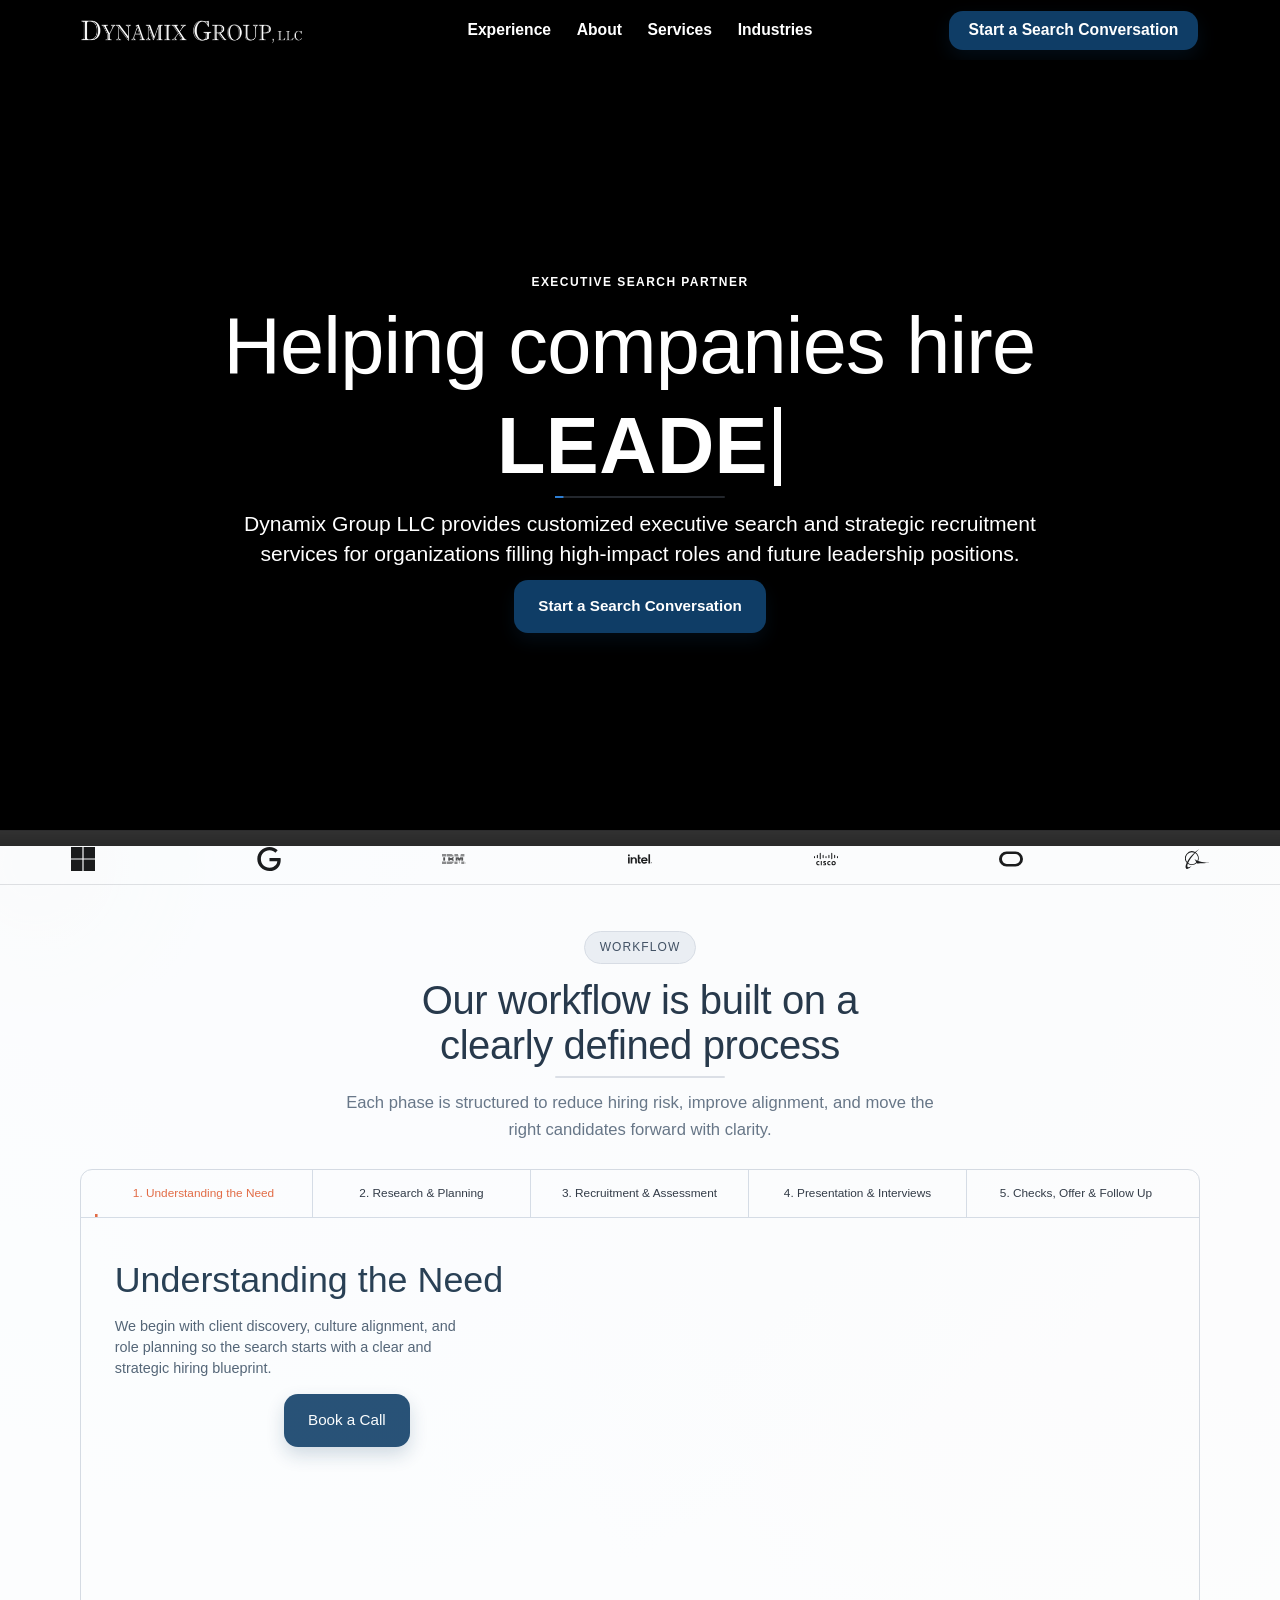
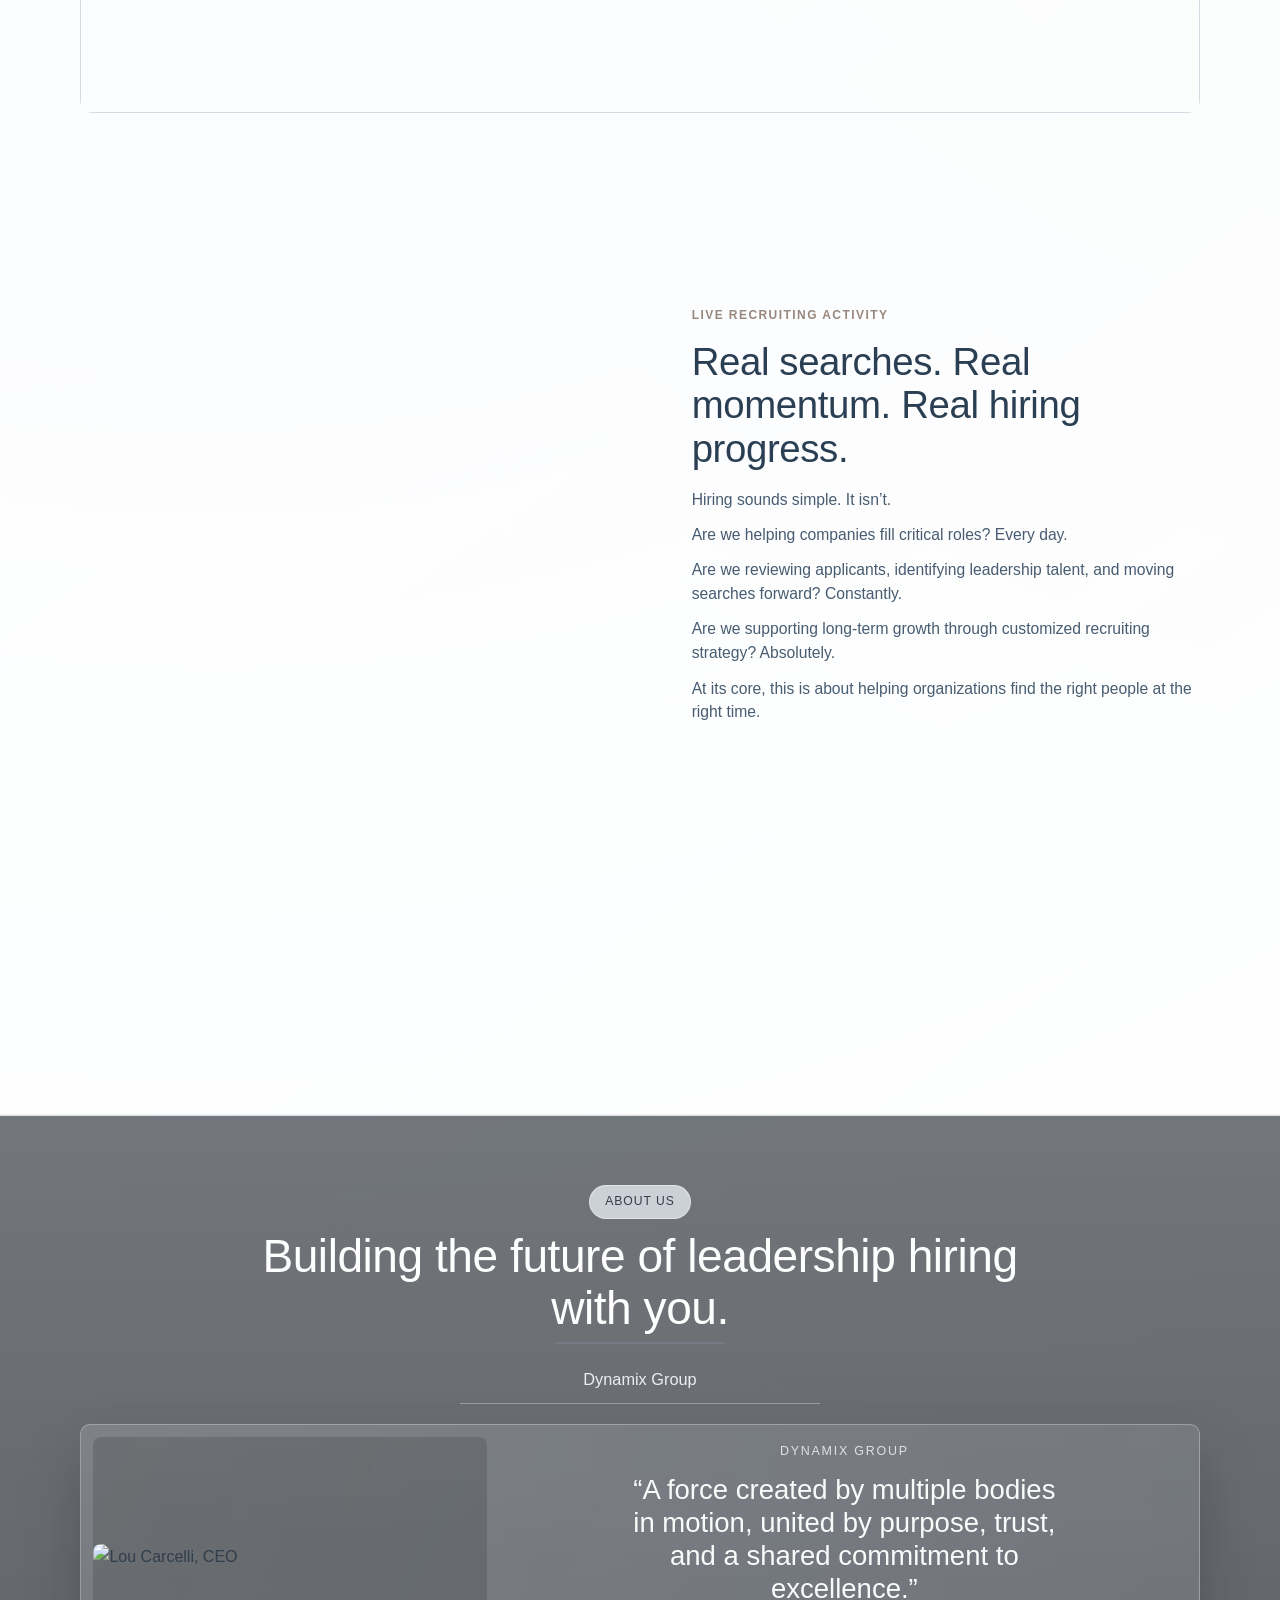
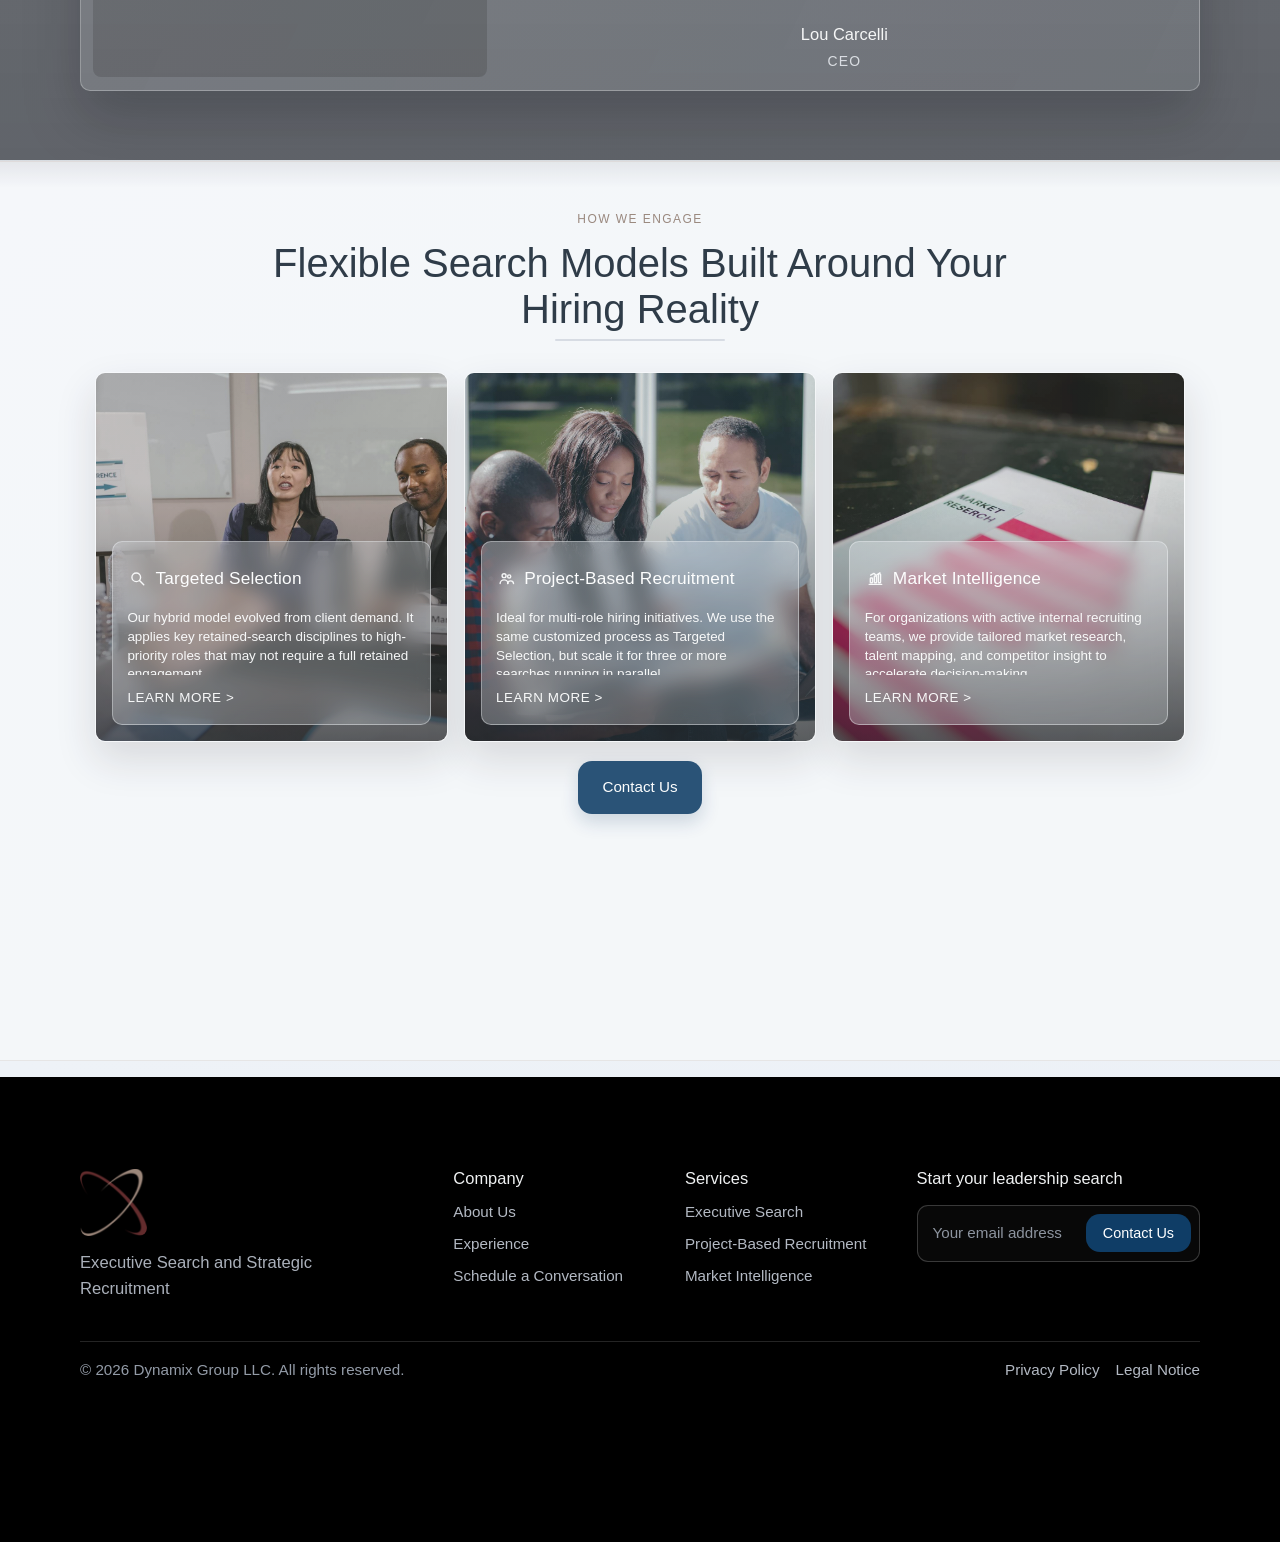
==== commit b8ae46cc: "update" ====
--- a/index.html
+++ b/index.html
@@ -45,7 +45,7 @@
 
   <main>
     <section class="hero">
-      <video class="hero-video" autoplay muted loop playsinline preload="metadata" aria-hidden="true">
+      <video class="hero-video" autoplay muted loop playsinline webkit-playsinline disablepictureinpicture disableremoteplayback preload="metadata" aria-hidden="true">
         <source src="0406.mp4" type="video/mp4" />
       </video>
       <div class="container hero-grid">
--- a/assets/css/styles.css
+++ b/assets/css/styles.css
@@ -2535,6 +2535,92 @@
 }
 
 @media (max-width: 980px) {
+  .home-page .hero {
+    min-height: auto;
+    padding-top: calc(var(--nav-height) + 1.25rem);
+    padding-bottom: 1.8rem;
+    align-items: flex-start;
+    background:
+      linear-gradient(180deg, rgba(7, 12, 19, 0.72) 0%, rgba(7, 12, 19, 0.56) 55%, rgba(7, 12, 19, 0.82) 100%),
+      url("../../heroback.jpg") center / cover no-repeat;
+  }
+
+  .home-page .hero .hero-grid {
+    min-height: auto;
+    align-content: start;
+    gap: 1.1rem;
+  }
+
+  .hero-video {
+    display: none;
+  }
+
+  .hero-copy {
+    max-width: 100%;
+    gap: 0.82rem;
+  }
+
+  .hero h1,
+  .hero h2,
+  .hero h3,
+  .hero h4 {
+    font-size: clamp(1.95rem, 9.2vw, 2.7rem);
+    line-height: 1.14;
+  }
+
+  .hero-typing {
+    min-height: 0;
+    row-gap: 0.12em;
+  }
+
+  .typing-prefix {
+    white-space: normal;
+  }
+
+  .typing-word {
+    min-width: 0;
+    max-width: 100%;
+  }
+
+  .workflow-visual-stage {
+    display: none;
+  }
+
+  .workflow-panel {
+    grid-template-columns: 1fr;
+  }
+
+  .recruiting-alert-stage {
+    min-height: auto;
+    overflow: hidden;
+    display: grid;
+    gap: 0.6rem;
+  }
+
+  .recruiting-alert-card {
+    position: relative;
+    top: auto;
+    left: auto;
+    right: auto;
+    opacity: 1;
+    transform: none;
+    animation: none;
+    margin: 0;
+    padding: 0.75rem 2.9rem 0.82rem 2.7rem;
+  }
+
+  .recruiting-alert-card::before {
+    left: 0.8rem;
+    width: 1.5rem;
+    height: 1.5rem;
+  }
+
+  .recruiting-alert-card::after {
+    right: 0.8rem;
+    width: 1.7rem;
+    height: 1.7rem;
+  }
+
   .nav {
     justify-content: flex-end;
   }
@@ -2563,17 +2649,17 @@
   }
 
   .recruiting-visual-card {
-    min-height: 380px;
+    min-height: auto;
   }
 
   .recruiting-alert-stage {
-    min-height: 280px;
+    min-height: auto;
   }
 
   .recruiting-alert-card {
-    left: 0;
-    right: 0;
-    padding: 0.75rem 0.8rem 0.82rem;
+    left: auto;
+    right: auto;
+    padding: 0.75rem 2.9rem 0.82rem 2.7rem;
   }
 
   .recruiting-copy {
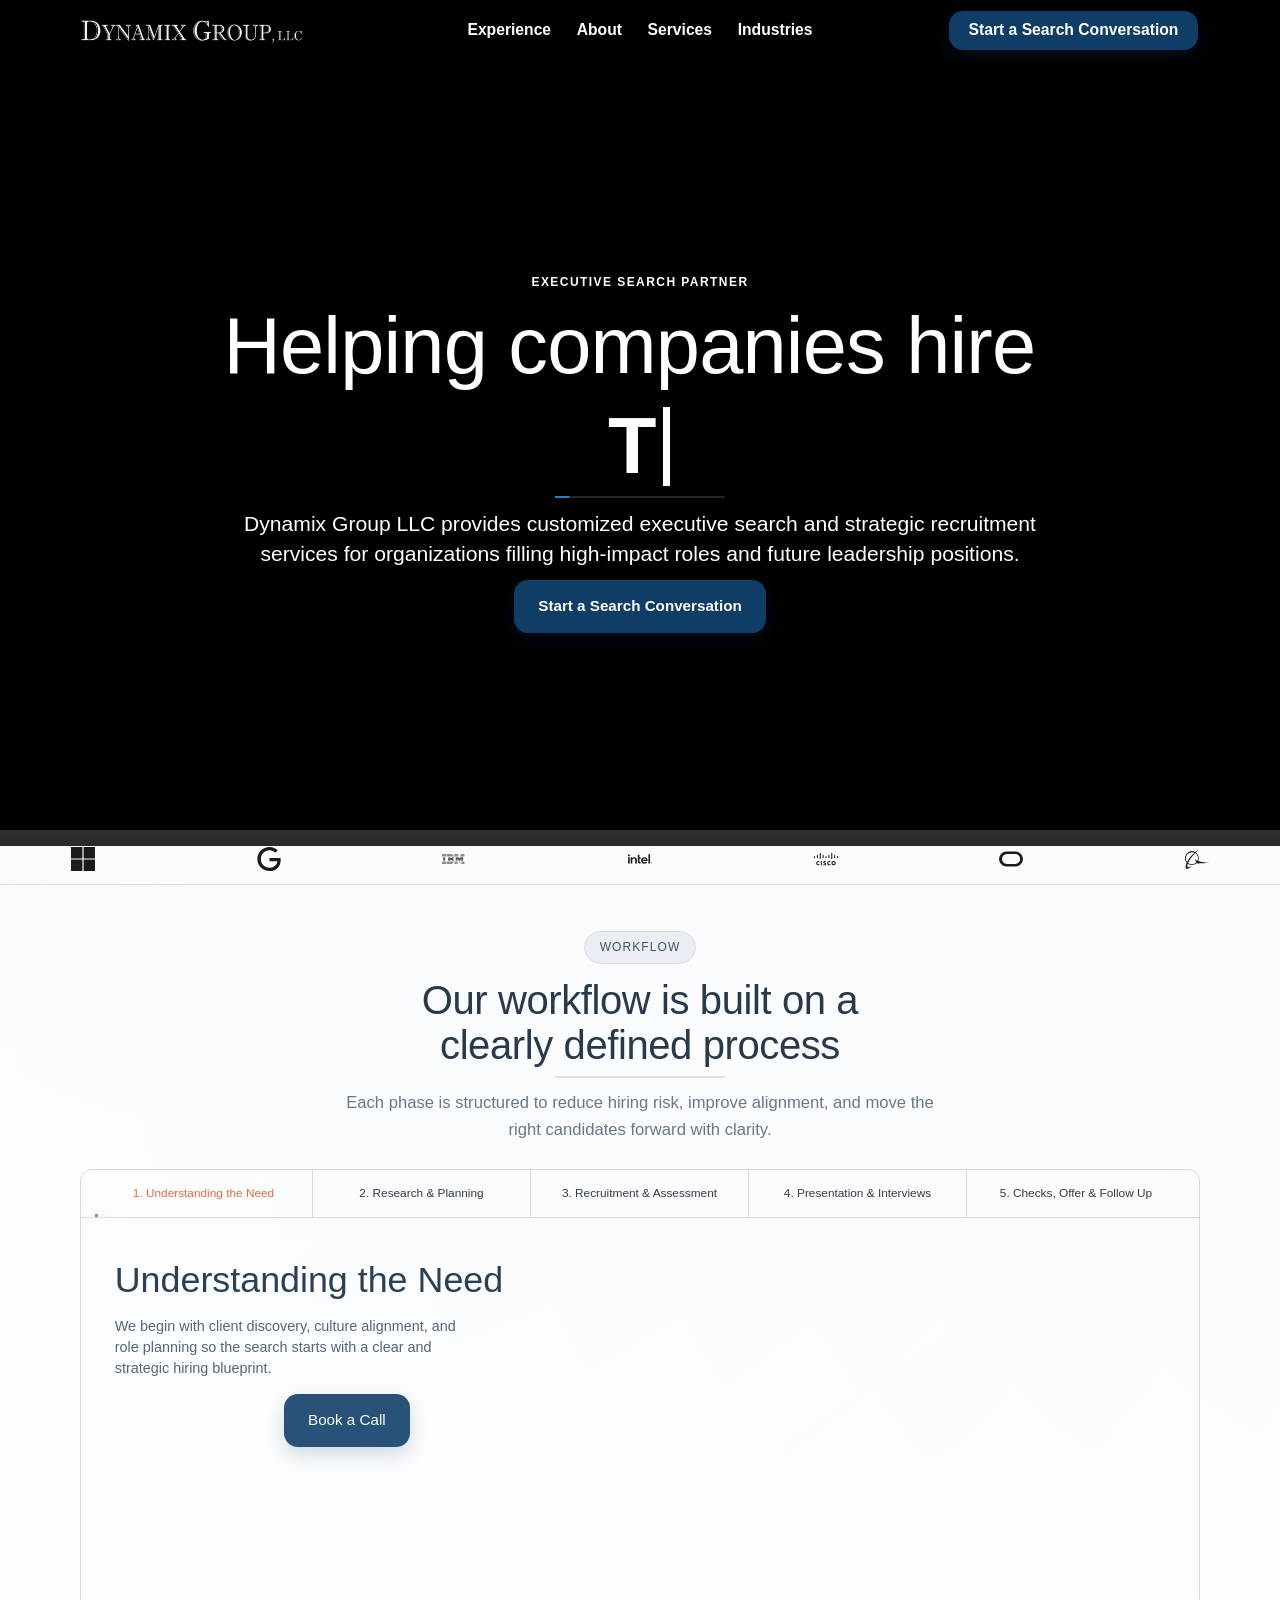
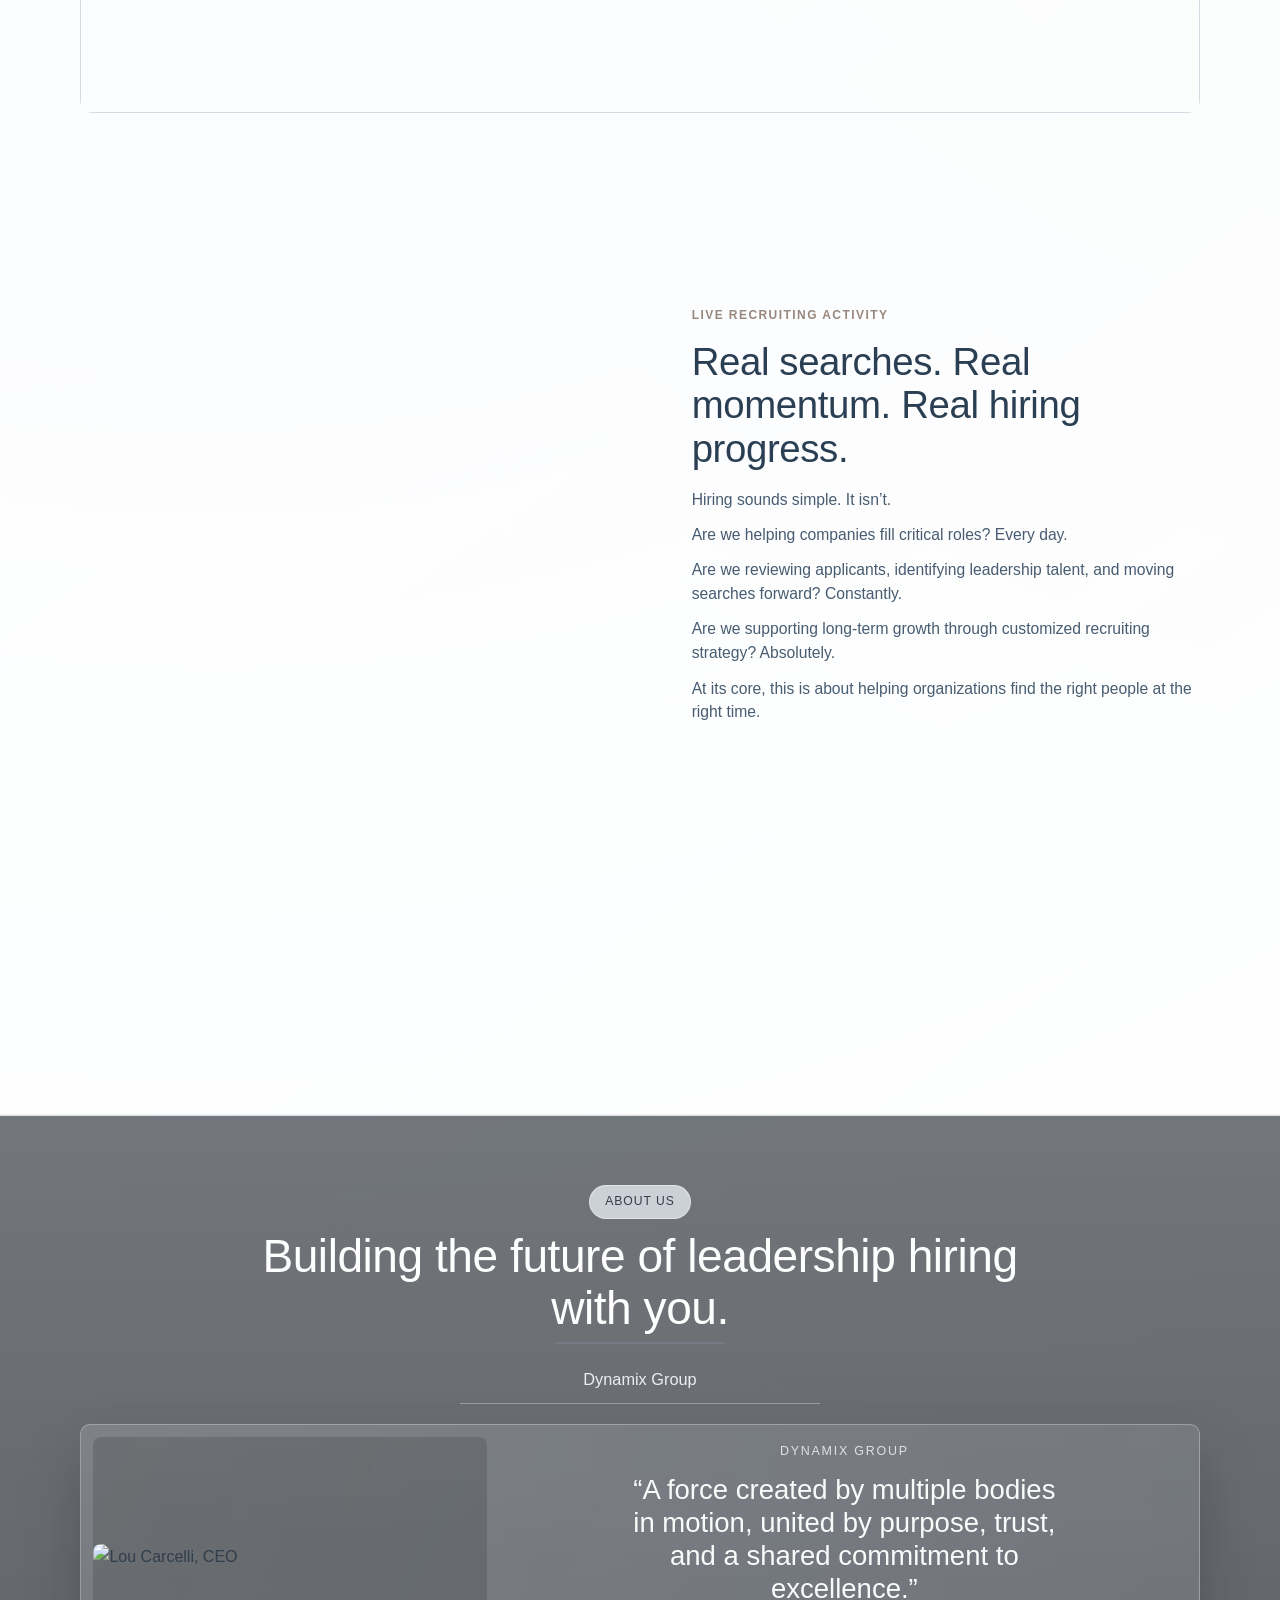
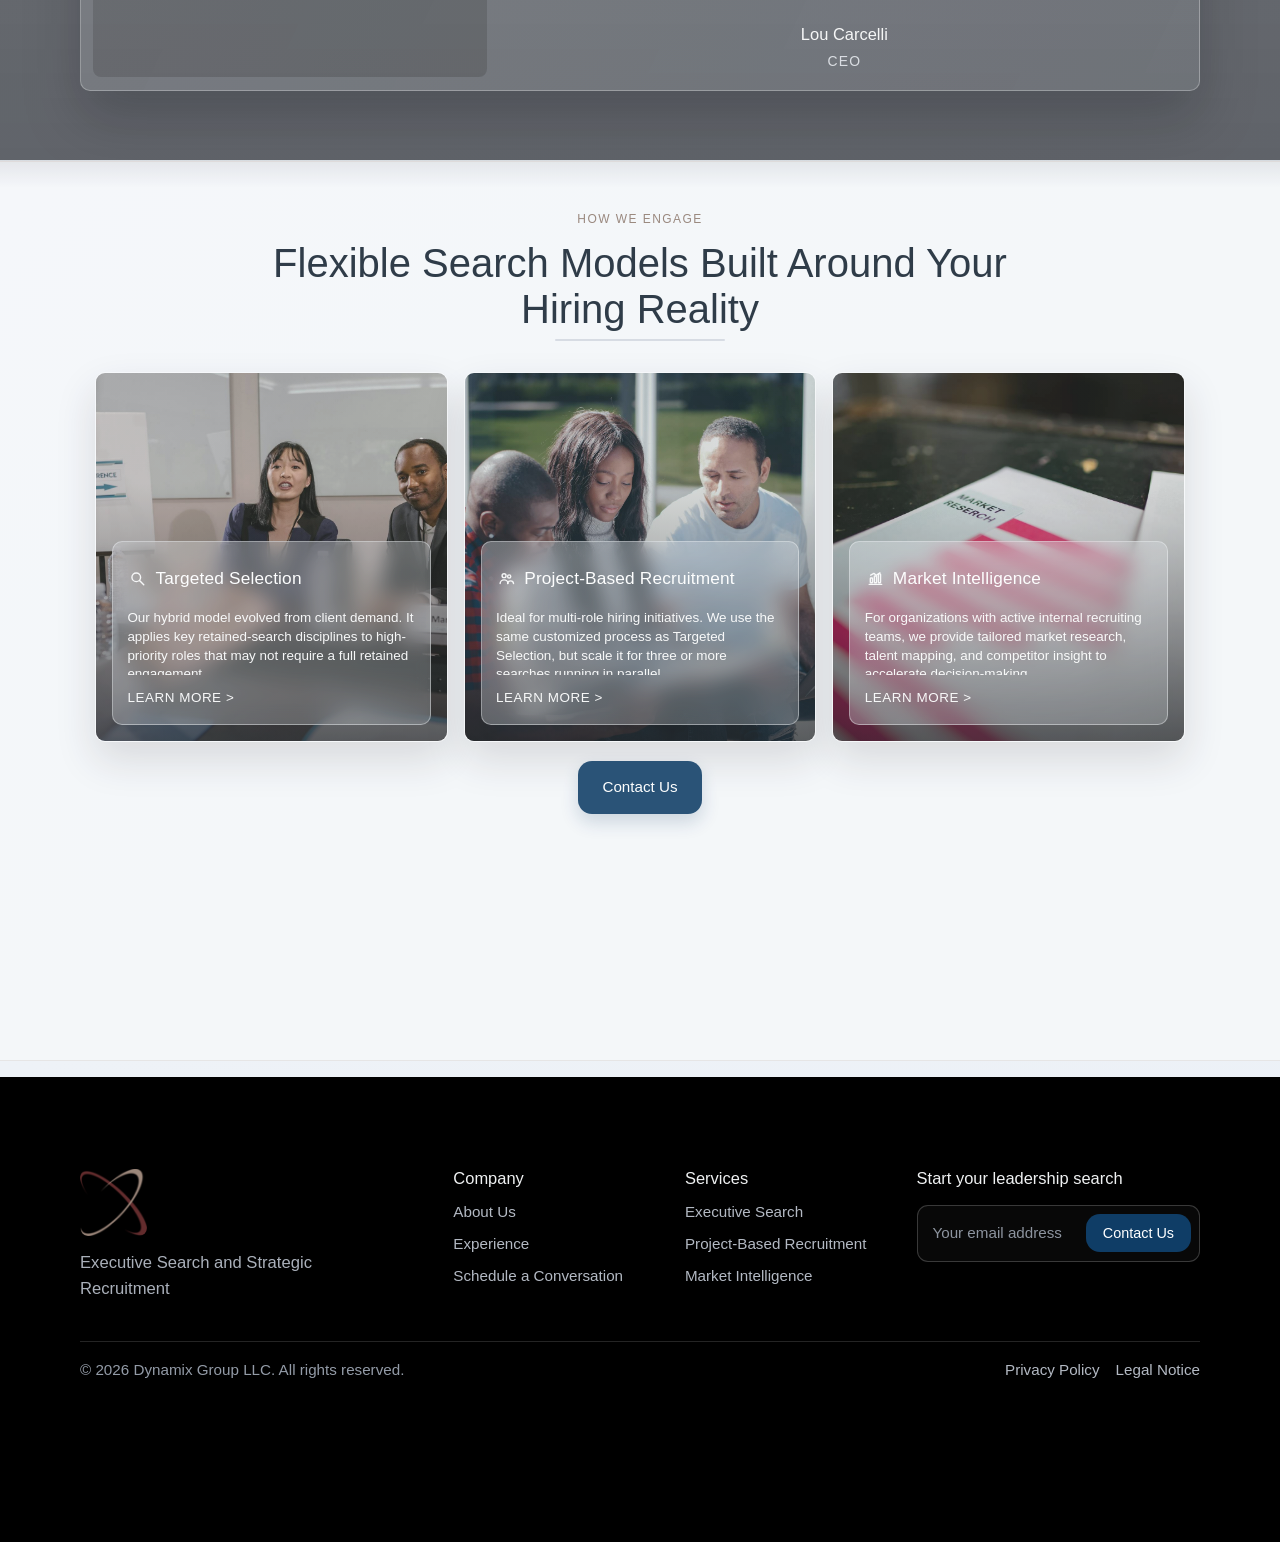
==== commit 17d4d497: "update" ====
--- a/index.html
+++ b/index.html
@@ -45,8 +45,8 @@
 
   <main>
     <section class="hero">
-      <video class="hero-video" autoplay muted loop playsinline webkit-playsinline disablepictureinpicture disableremoteplayback preload="metadata" aria-hidden="true">
-        <source src="0406.mp4" type="video/mp4" />
+      <video class="hero-video" autoplay muted loop playsinline webkit-playsinline disablepictureinpicture disableremoteplayback preload="metadata" aria-hidden="true" tabindex="-1">
+        <source src="0406.mp4" type="video/mp4" media="(min-width: 981px)" />
       </video>
       <div class="container hero-grid">
         <div class="hero-copy reveal">
--- a/assets/css/styles.css
+++ b/assets/css/styles.css
@@ -2535,6 +2535,60 @@
 }
 
 @media (max-width: 980px) {
+  @keyframes recruitingWheelMobile {
+    0% {
+      opacity: 0.03;
+      transform: translate3d(0, 218px, 0) scale(0.985);
+      z-index: 2;
+    }
+    22% {
+      opacity: 0.1;
+      transform: translate3d(0, 168px, 0) scale(0.988);
+      z-index: 3;
+    }
+    44% {
+      opacity: 0.24;
+      transform: translate3d(0, 114px, 0) scale(0.992);
+      z-index: 4;
+    }
+    64% {
+      opacity: 0.5;
+      transform: translate3d(0, 62px, 0) scale(0.996);
+      z-index: 5;
+    }
+    76% {
+      opacity: 0.84;
+      transform: translate3d(0, 16px, 0) scale(0.998);
+      z-index: 5;
+    }
+    82% {
+      opacity: 1;
+      transform: translate3d(0, -8px, 0) scale(1.012);
+      z-index: 6;
+    }
+    86%,
+    90% {
+      opacity: 1;
+      transform: translate3d(0, 0, 0) scale(1);
+      z-index: 6;
+    }
+    94% {
+      opacity: 0;
+      transform: translate3d(0, -68px, 0) scale(1.02);
+      z-index: 6;
+    }
+    94.1% {
+      opacity: 0;
+      transform: translate3d(0, 250px, 0) scale(0.98);
+      z-index: 1;
+    }
+    100% {
+      opacity: 0.04;
+      transform: translate3d(0, 218px, 0) scale(0.985);
+      z-index: 2;
+    }
+  }
+
   .home-page .hero {
     min-height: auto;
     padding-top: calc(var(--nav-height) + 1.25rem);
@@ -2552,7 +2606,15 @@
   }
 
   .hero-video {
-    display: none;
+    display: none !important;
+    visibility: hidden;
+    opacity: 0;
+    pointer-events: none;
+  }
+
+  .hero-video::-webkit-media-controls-start-playback-button {
+    display: none !important;
+    -webkit-appearance: none;
   }
 
   .hero-copy {
@@ -2583,7 +2645,11 @@
   }
 
   .workflow-visual-stage {
-    display: none;
+    display: block;
+    position: relative;
+    min-height: clamp(240px, 62vw, 320px);
+    margin-top: 0.45rem;
+    border-top: 1px solid #d4dbe4;
   }
 
   .workflow-panel {
@@ -2591,38 +2657,60 @@
   }
 
   .recruiting-alert-stage {
-    min-height: auto;
-    overflow: hidden;
+    position: relative;
     display: grid;
-    gap: 0.6rem;
+    align-content: start;
+    min-height: clamp(250px, 66vw, 320px);
+    overflow: visible;
+    gap: 0;
   }
 
   .recruiting-alert-card {
-    position: relative;
-    top: auto;
-    left: auto;
-    right: auto;
-    opacity: 1;
-    transform: none;
-    animation: none;
+    position: absolute;
+    top: 0;
+    left: 0;
+    right: 0;
+    opacity: 0;
+    animation: recruitingWheelMobile 10.8s linear infinite;
+    animation-delay: var(--alert-delay, 0s);
+    animation-play-state: running;
     margin: 0;
-    padding: 0.75rem 2.9rem 0.82rem 2.7rem;
+    padding: 0.72rem 2.45rem 0.82rem 2.45rem;
   }
 
   .recruiting-alert-card::before {
-    left: 0.8rem;
-    width: 1.5rem;
-    height: 1.5rem;
+    left: 0.62rem;
+    width: 1.25rem;
+    height: 1.25rem;
   }
 
   .recruiting-alert-card::after {
-    right: 0.8rem;
-    width: 1.7rem;
-    height: 1.7rem;
+    right: 0.62rem;
+    width: 1.4rem;
+    height: 1.4rem;
+    font-size: 0.66rem;
+  }
+
+  .recruiting-alert-card h3 {
+    margin: 0.12rem 0 0.18rem;
+    font-size: clamp(0.86rem, 3.8vw, 0.98rem);
+    line-height: 1.28;
+  }
+
+  .recruiting-alert-card p {
+    font-size: clamp(0.76rem, 3.15vw, 0.88rem);
+    line-height: 1.34;
+  }
+
+  .recruiting-alert-label {
+    font-size: 0.6rem;
+    gap: 0.35rem;
   }
 
   .nav {
-    justify-content: flex-end;
+    justify-content: center;
+    min-height: calc(var(--nav-height) + 4px);
+    padding-inline: 0;
   }
 
   main {
@@ -2649,17 +2737,18 @@
   }
 
   .recruiting-visual-card {
-    min-height: auto;
+    min-height: clamp(280px, 72vw, 360px);
   }
 
   .recruiting-alert-stage {
-    min-height: auto;
+    min-height: clamp(250px, 66vw, 320px);
   }
 
   .recruiting-alert-card {
-    left: auto;
-    right: auto;
-    padding: 0.75rem 2.9rem 0.82rem 2.7rem;
+    top: 0;
+    left: 0;
+    right: 0;
+    padding: 0.72rem 2.45rem 0.82rem 2.45rem;
   }
 
   .recruiting-copy {
@@ -2681,19 +2770,37 @@
   }
 
   .engage-card {
-    aspect-ratio: 1 / 1.1;
+    aspect-ratio: 1 / 1.26;
   }
 
   .engage-overlay {
     left: 0.75rem;
     right: 0.75rem;
     bottom: 0.75rem;
-    height: 52%;
-    padding: 0.95rem 0.9rem 1rem;
+    height: auto;
+    min-height: 56%;
+    padding: 0.85rem 0.82rem 0.9rem;
+    row-gap: 0.45rem;
+  }
+
+  .engage-overlay h3 {
+    font-size: clamp(0.94rem, 4.2vw, 1.08rem);
+    line-height: 1.2;
+  }
+
+  .engage-title {
+    min-height: 2.2rem;
+    align-items: flex-start;
   }
 
   .engage-overlay p {
-    -webkit-line-clamp: 4;
+    font-size: clamp(0.78rem, 3.2vw, 0.9rem);
+    line-height: 1.35;
+    -webkit-line-clamp: 3;
+  }
+
+  .engage-more {
+    font-size: 0.74rem;
   }
 
   .about-us-feature {
@@ -2784,10 +2891,19 @@
 
   .nav-toggle {
     display: inline-block;
+    position: absolute;
+    right: 0;
+    top: 50%;
+    transform: translateY(-50%);
+    z-index: 4;
   }
 
   .brand {
     gap: 0;
+    position: absolute;
+    left: 50%;
+    transform: translateX(-50%);
+    z-index: 3;
   }
 
   .brand-wordmark {
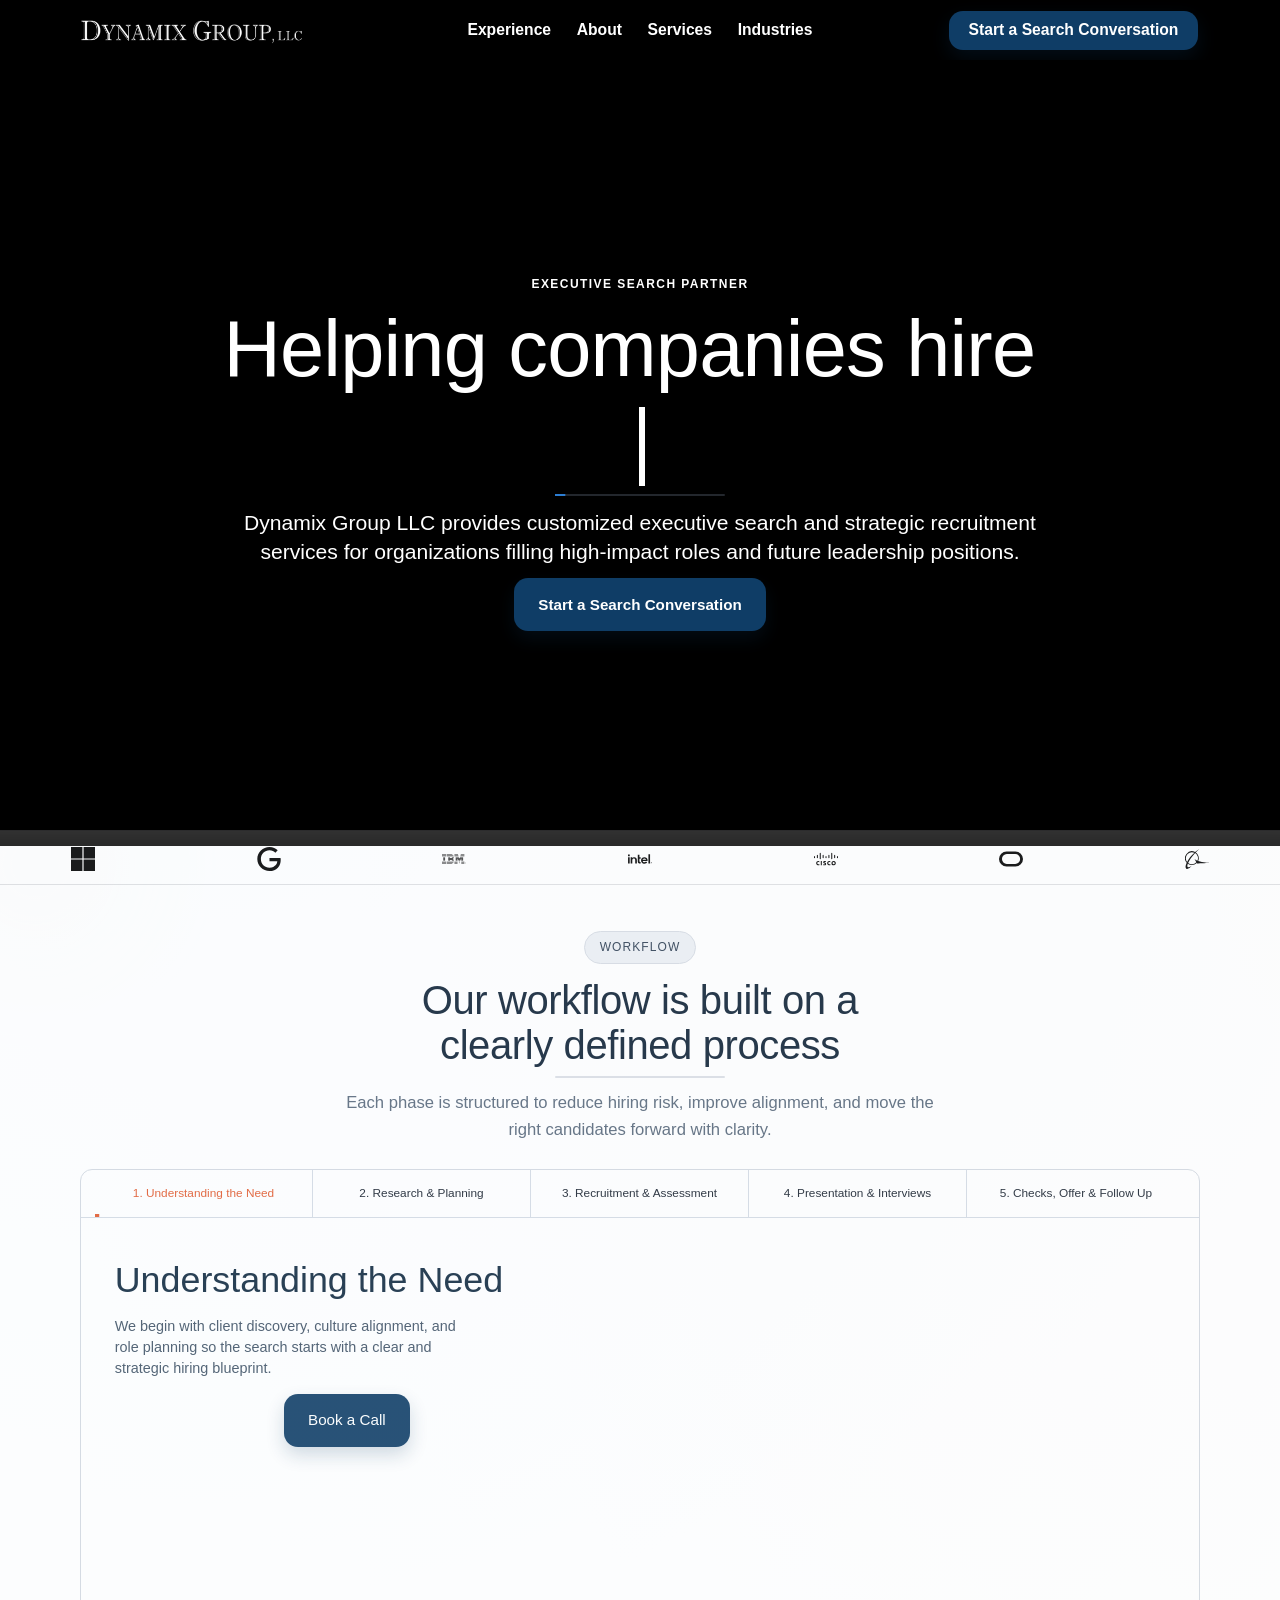
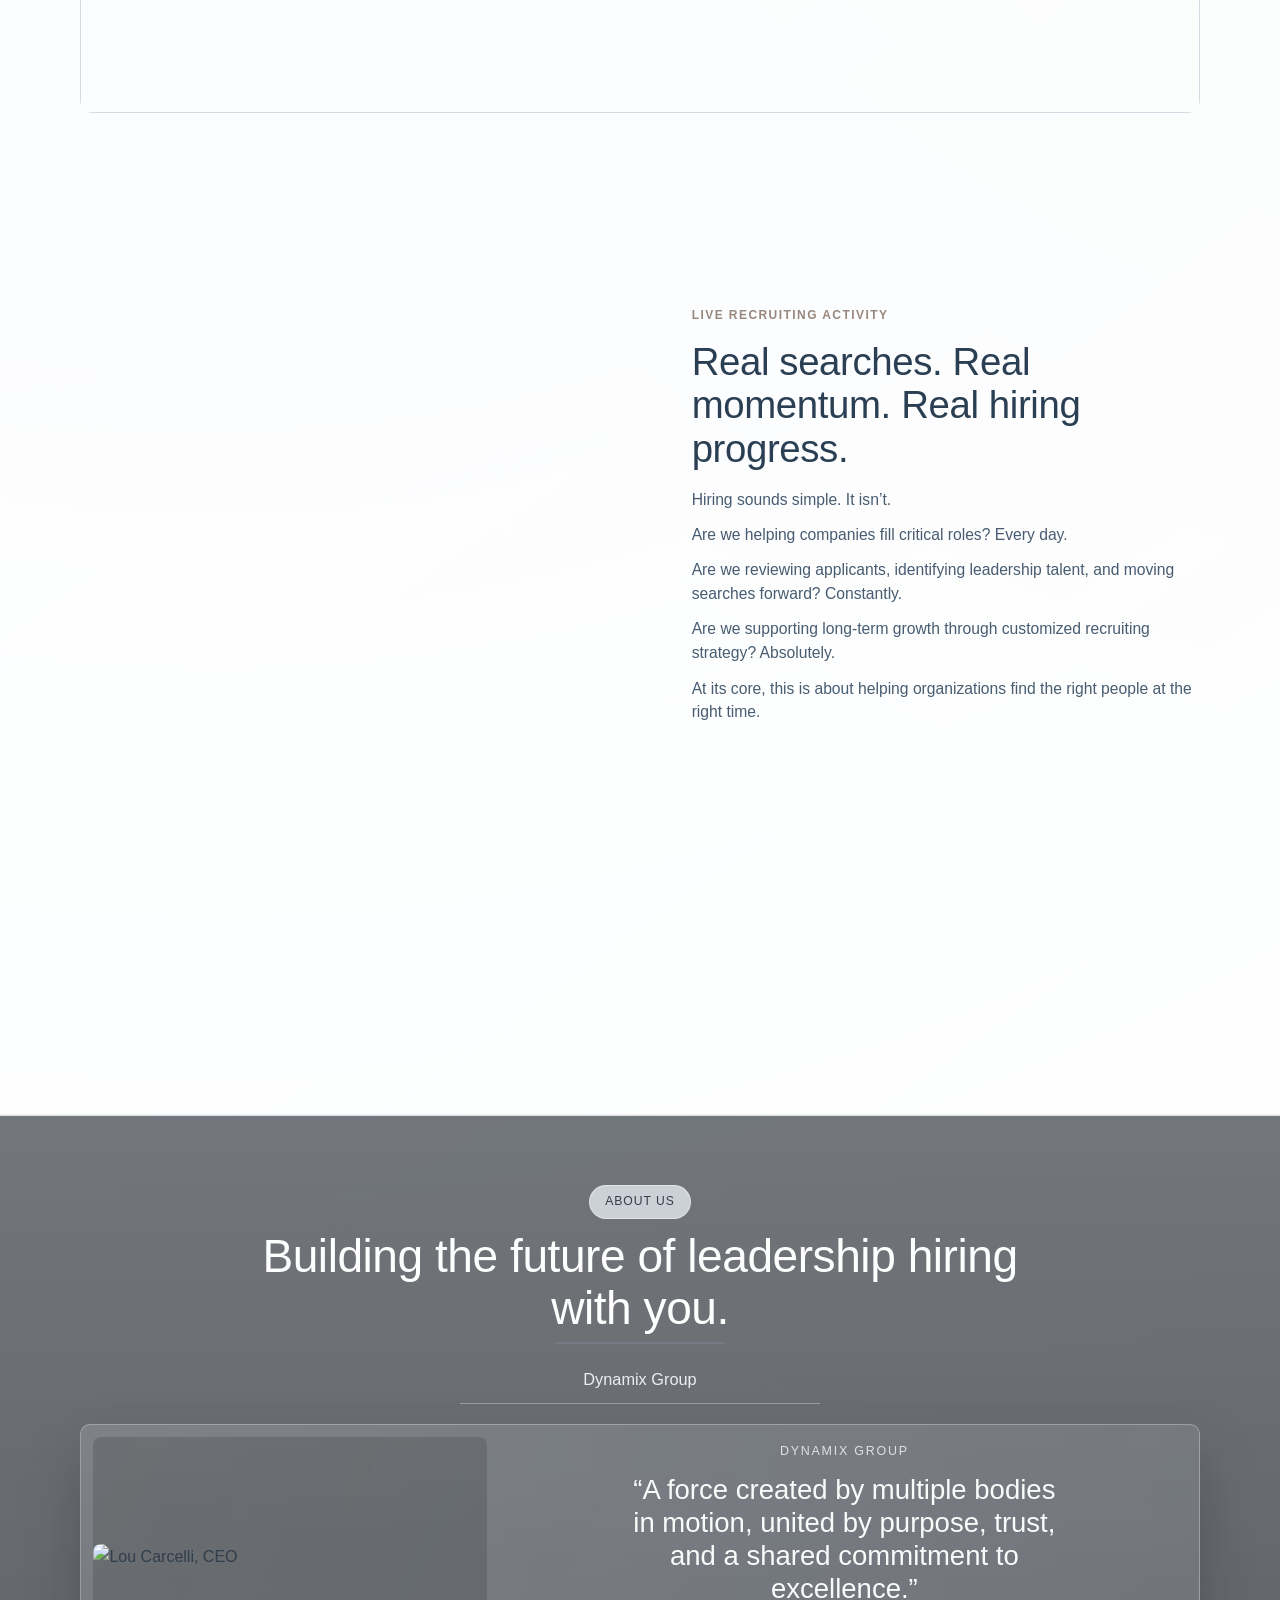
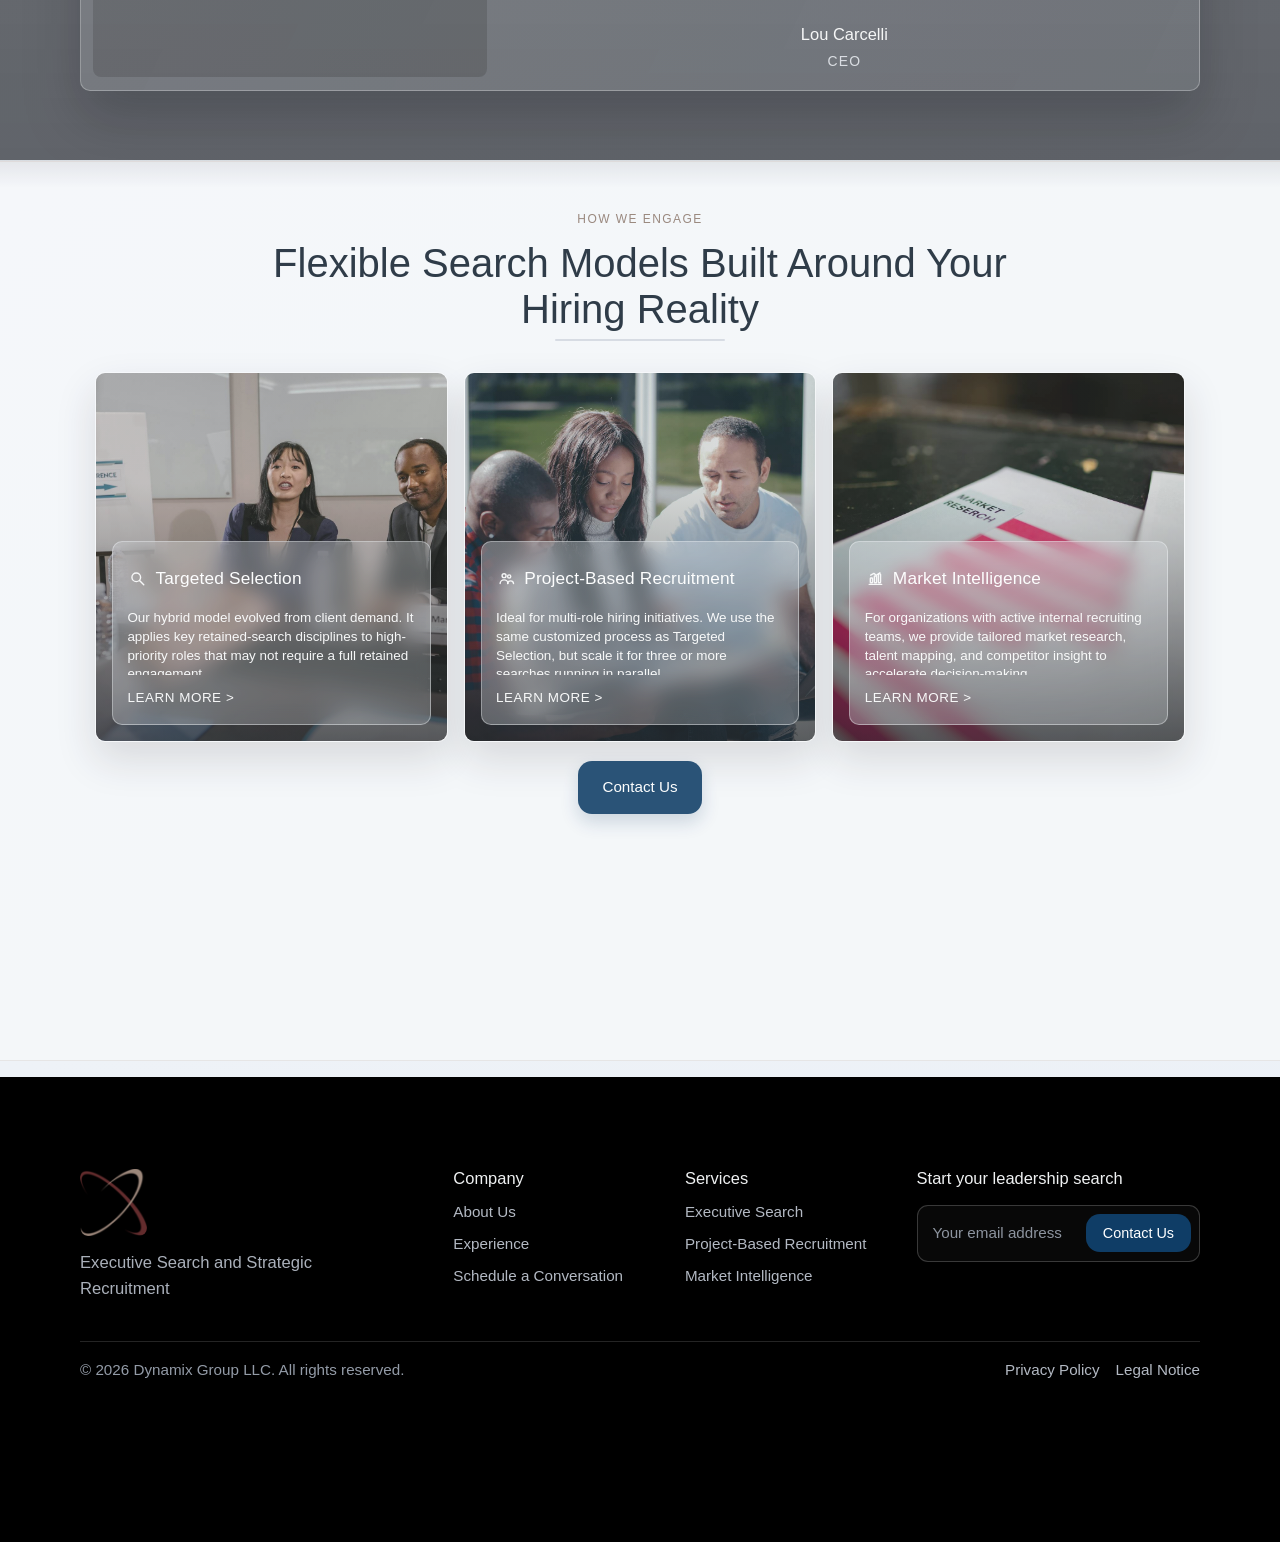
==== commit 7c443801: "update" ====
--- a/index.html
+++ b/index.html
@@ -30,7 +30,7 @@
       <a class="brand" href="index.html" aria-label="Dynamix Group home">
         <img class="brand-wordmark" src="logoword.png" alt="" aria-hidden="true" />
       </a>
-      <button class="nav-toggle" aria-label="Toggle menu" aria-expanded="false">Menu</button>
+      <button class="nav-toggle" aria-label="Toggle menu" aria-expanded="false"><span class="nav-toggle-icon" aria-hidden="true"></span></button>
       <nav class="nav-links" aria-label="Primary">
         <div class="nav-menu">
           <a class="nav-link" href="experience.html">Experience</a>
@@ -46,7 +46,7 @@
   <main>
     <section class="hero">
       <video class="hero-video" autoplay muted loop playsinline webkit-playsinline disablepictureinpicture disableremoteplayback preload="metadata" aria-hidden="true" tabindex="-1">
-        <source src="0406.mp4" type="video/mp4" media="(min-width: 981px)" />
+        <source src="0406.mp4" type="video/mp4" />
       </video>
       <div class="container hero-grid">
         <div class="hero-copy reveal">
--- a/assets/css/styles.css
+++ b/assets/css/styles.css
@@ -442,6 +442,49 @@
   width: 44px;
   height: 44px;
   border-radius: 8px;
+  padding: 0;
+}
+
+.nav-toggle-icon {
+  position: relative;
+  width: 18px;
+  height: 2px;
+  border-radius: 999px;
+  background: currentColor;
+  display: inline-block;
+}
+
+.nav-toggle-icon::before,
+.nav-toggle-icon::after {
+  content: "";
+  position: absolute;
+  left: 0;
+  width: 18px;
+  height: 2px;
+  border-radius: 999px;
+  background: currentColor;
+}
+
+.nav-toggle-icon::before {
+  top: -6px;
+}
+
+.nav-toggle-icon::after {
+  top: 6px;
+}
+
+.nav-toggle[aria-expanded="true"] .nav-toggle-icon {
+  background: transparent;
+}
+
+.nav-toggle[aria-expanded="true"] .nav-toggle-icon::before {
+  top: 0;
+  transform: rotate(45deg);
+}
+
+.nav-toggle[aria-expanded="true"] .nav-toggle-icon::after {
+  top: 0;
+  transform: rotate(-45deg);
 }
 
 .btn {
@@ -2594,9 +2637,7 @@
     padding-top: calc(var(--nav-height) + 1.25rem);
     padding-bottom: 1.8rem;
     align-items: flex-start;
-    background:
-      linear-gradient(180deg, rgba(7, 12, 19, 0.72) 0%, rgba(7, 12, 19, 0.56) 55%, rgba(7, 12, 19, 0.82) 100%),
-      url("../../heroback.jpg") center / cover no-repeat;
+    background: #000;
   }
 
   .home-page .hero .hero-grid {
@@ -2606,15 +2647,12 @@
   }
 
   .hero-video {
-    display: none !important;
-    visibility: hidden;
-    opacity: 0;
-    pointer-events: none;
-  }
-
-  .hero-video::-webkit-media-controls-start-playback-button {
-    display: none !important;
-    -webkit-appearance: none;
+    display: block;
+  }
+
+  .hero .section-cycle-title::before,
+  .hero .section-cycle-title::after {
+    content: none;
   }
 
   .hero-copy {
@@ -2713,6 +2751,10 @@
     padding-inline: 0;
   }
 
+  .nav-wrap {
+    overflow: visible;
+  }
+
   main {
     scroll-snap-type: none;
   }
@@ -2770,7 +2812,7 @@
   }
 
   .engage-card {
-    aspect-ratio: 1 / 1.26;
+    aspect-ratio: 1 / 0.88;
   }
 
   .engage-overlay {
@@ -2778,13 +2820,13 @@
     right: 0.75rem;
     bottom: 0.75rem;
     height: auto;
-    min-height: 56%;
-    padding: 0.85rem 0.82rem 0.9rem;
-    row-gap: 0.45rem;
+    min-height: 48%;
+    padding: 0.74rem 0.76rem 0.78rem;
+    row-gap: 0.3rem;
   }
 
   .engage-overlay h3 {
-    font-size: clamp(0.94rem, 4.2vw, 1.08rem);
+    font-size: clamp(1rem, 4.6vw, 1.14rem);
     line-height: 1.2;
   }
 
@@ -2794,13 +2836,13 @@
   }
 
   .engage-overlay p {
-    font-size: clamp(0.78rem, 3.2vw, 0.9rem);
-    line-height: 1.35;
-    -webkit-line-clamp: 3;
+    font-size: clamp(0.88rem, 3.7vw, 0.98rem);
+    line-height: 1.38;
+    -webkit-line-clamp: 4;
   }
 
   .engage-more {
-    font-size: 0.74rem;
+    font-size: 0.8rem;
   }
 
   .about-us-feature {
@@ -2916,14 +2958,17 @@
     top: calc(100% + 0.45rem);
     left: 4vw;
     right: 4vw;
-    border: 1px solid var(--line);
-    border-radius: 12px;
-    background: rgba(8, 15, 26, 0.97);
-    padding: 0.85rem;
+    z-index: 60;
+    border: 1px solid rgba(222, 232, 245, 0.24);
+    border-radius: 10px;
+    background: rgba(7, 13, 20, 0.86);
+    backdrop-filter: blur(10px);
+    -webkit-backdrop-filter: blur(10px);
+    padding: 0.45rem;
     flex-direction: column;
     align-items: stretch;
-    gap: 0.5rem;
-    box-shadow: var(--shadow-soft);
+    gap: 0.2rem;
+    box-shadow: 0 10px 24px rgba(3, 9, 16, 0.28);
     opacity: 0;
     pointer-events: none;
     transform: translateY(-6px);
@@ -2937,16 +2982,24 @@
     width: 100%;
     flex-direction: column;
     align-items: stretch;
-    gap: 0.4rem;
+    gap: 0.12rem;
   }
 
   .nav-link {
     width: 100%;
+    font-size: 0.93rem;
+    font-weight: 500;
+    padding: 0.52rem 0.62rem;
+    border-radius: 8px;
   }
 
   .nav-cta {
     margin-left: 0;
+    margin-top: 0.14rem;
     text-align: center;
+    background: transparent;
+    border: 1px solid rgba(225, 235, 247, 0.28);
+    box-shadow: none;
   }
 
   .nav-links.open {
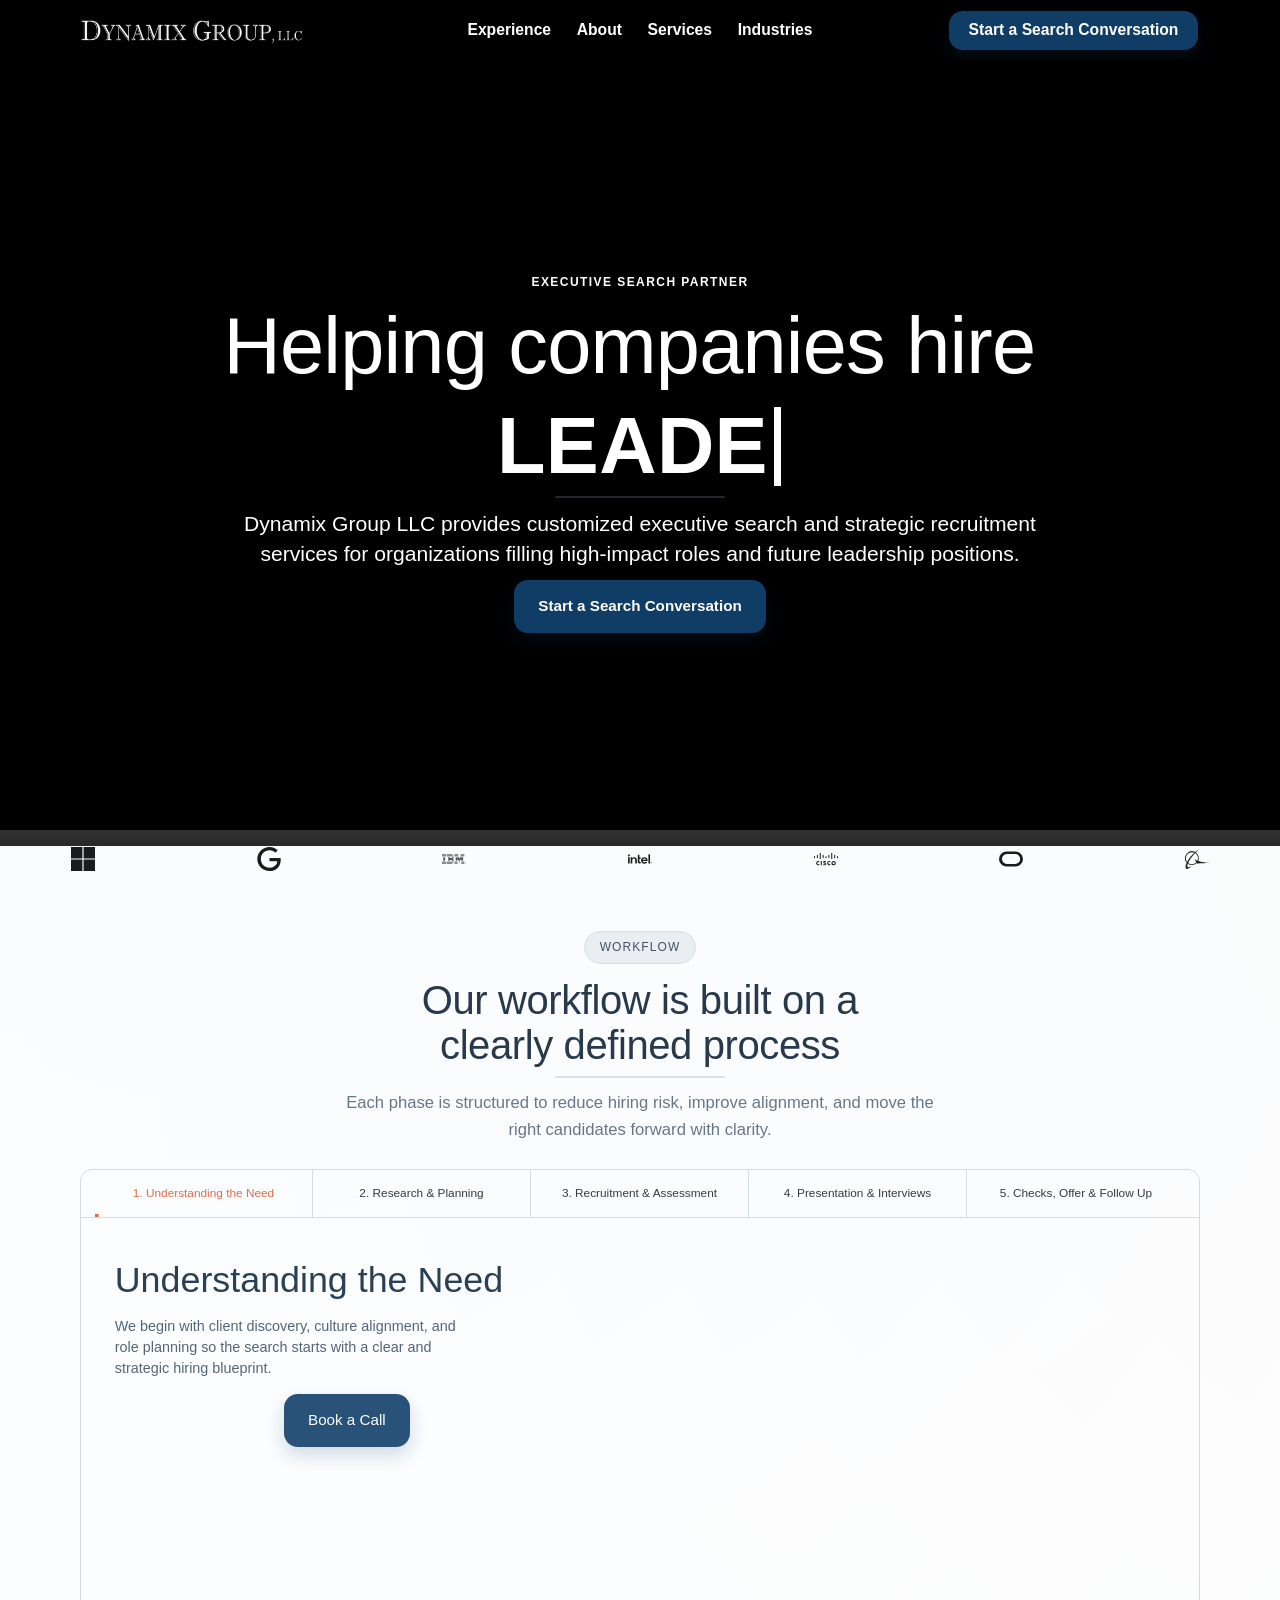
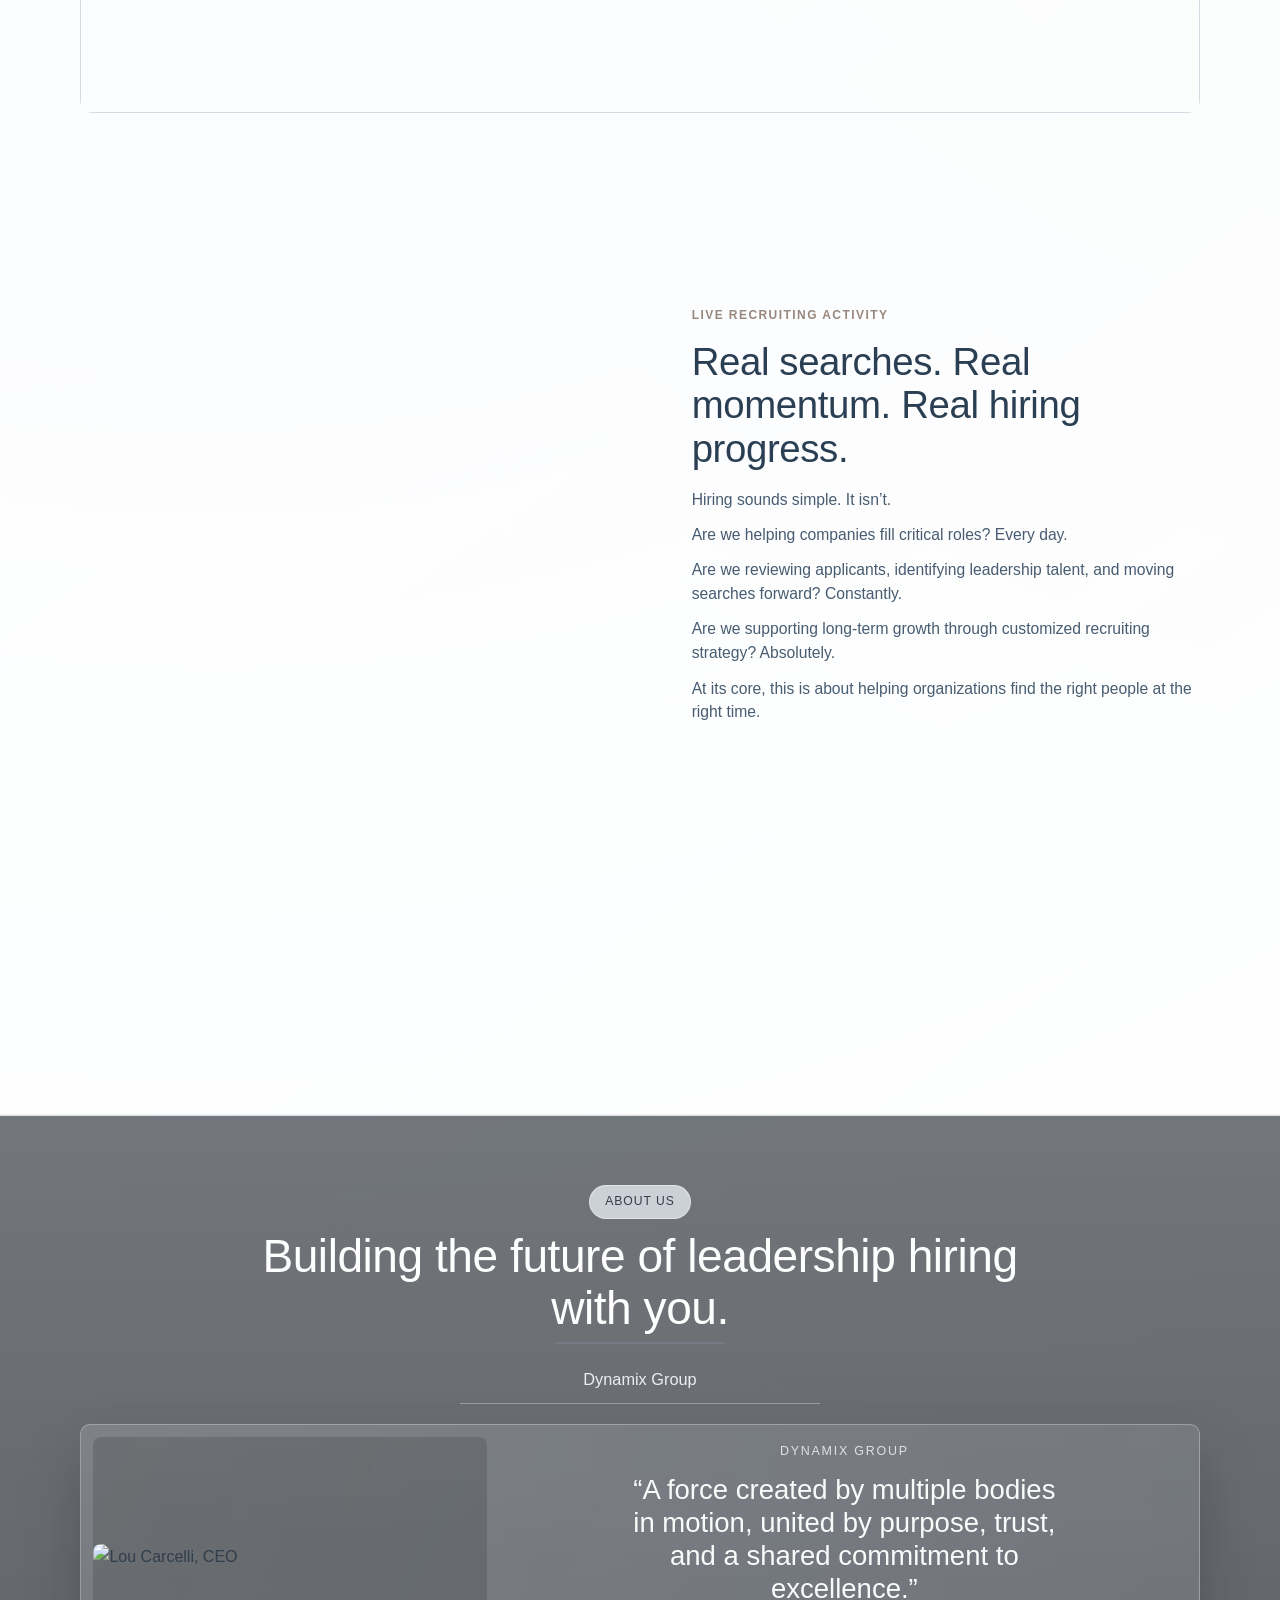
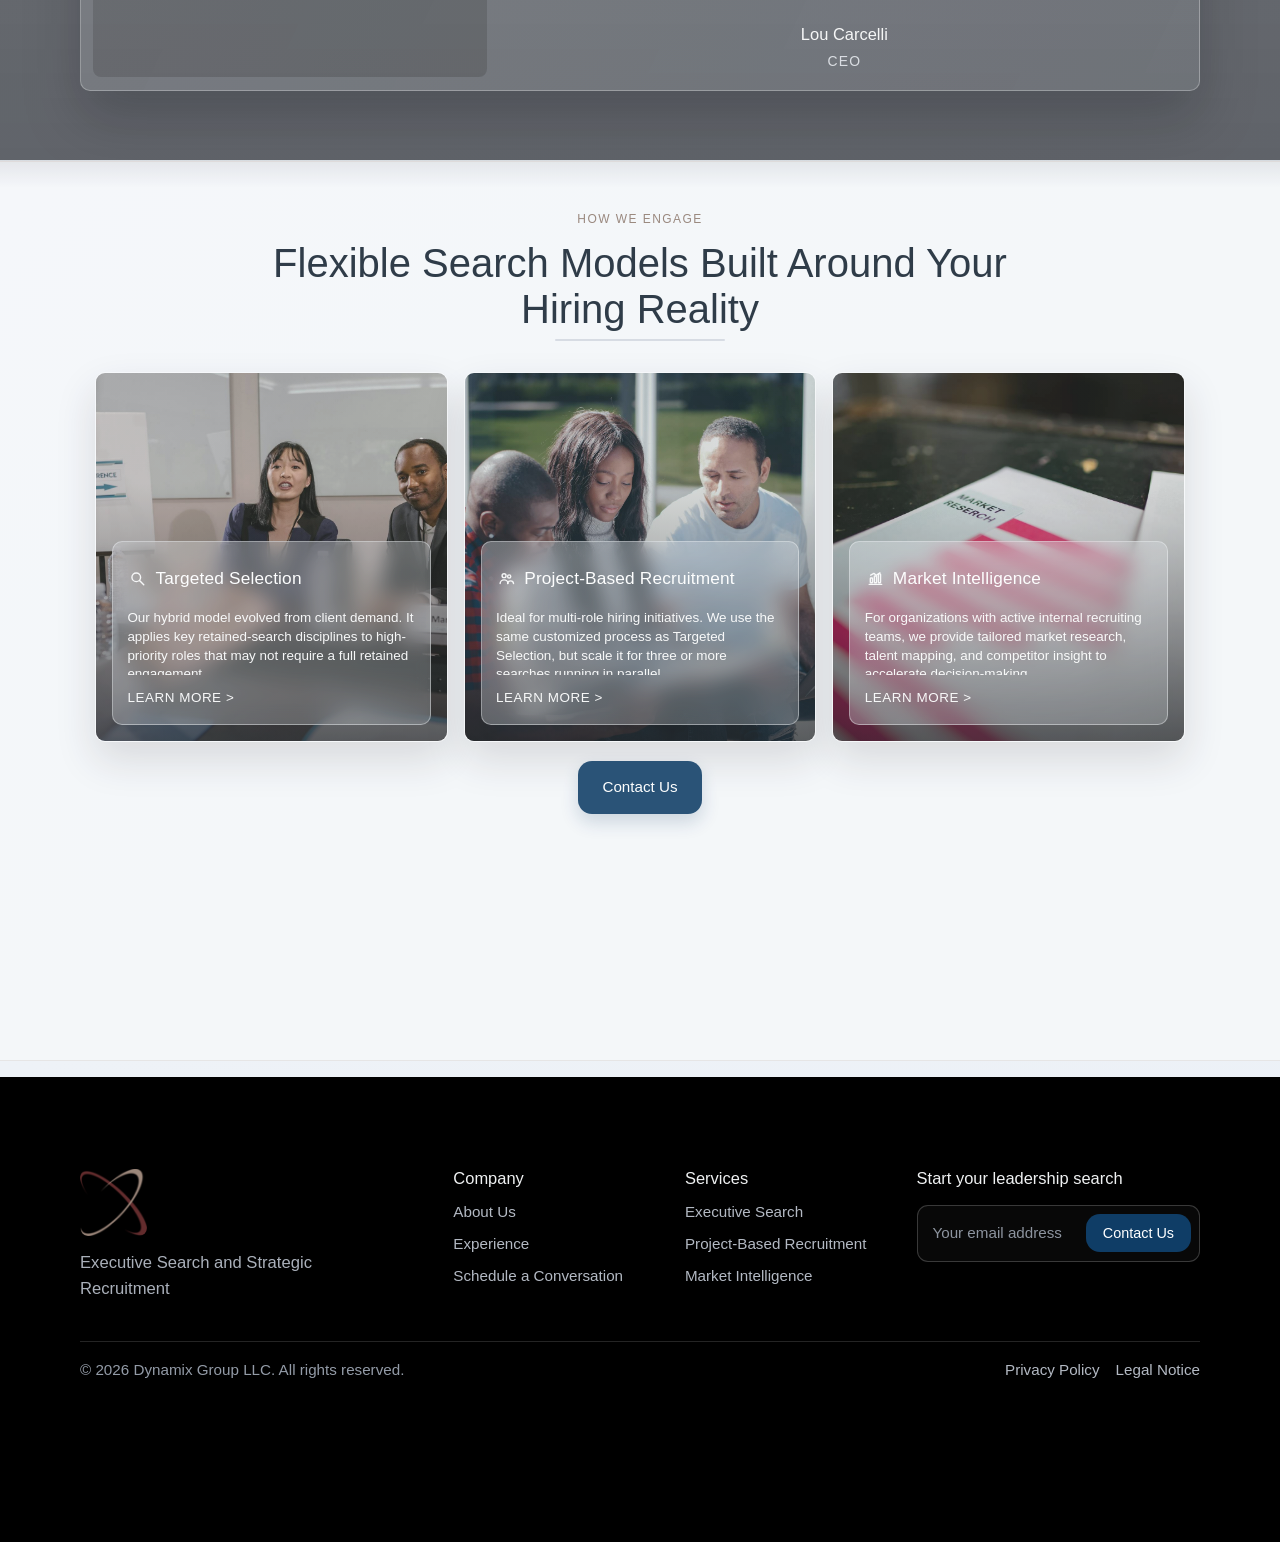
==== commit 45a5e042: "update" ====
--- a/index.html
+++ b/index.html
@@ -45,7 +45,7 @@
 
   <main>
     <section class="hero">
-      <video class="hero-video" autoplay muted loop playsinline webkit-playsinline disablepictureinpicture disableremoteplayback preload="metadata" aria-hidden="true" tabindex="-1">
+      <video class="hero-video" autoplay muted loop playsinline webkit-playsinline disablepictureinpicture disableremoteplayback preload="auto" aria-hidden="true" tabindex="-1">
         <source src="0406.mp4" type="video/mp4" />
       </video>
       <div class="container hero-grid">
--- a/assets/css/styles.css
+++ b/assets/css/styles.css
@@ -553,6 +553,19 @@
   height: 100%;
   object-fit: cover;
   z-index: 0;
+  pointer-events: none;
+}
+
+.hero-video::-webkit-media-controls,
+.hero-video::-webkit-media-controls-enclosure,
+.hero-video::-webkit-media-controls-panel,
+.hero-video::-webkit-media-controls-play-button,
+.hero-video::-webkit-media-controls-fullscreen-button,
+.hero-video::-webkit-media-controls-overlay-play-button,
+.hero-video::-webkit-media-controls-start-playback-button {
+  display: none !important;
+  -webkit-appearance: none;
+  opacity: 0 !important;
 }
 
 .home-page .hero {
@@ -739,19 +752,20 @@
   align-self: stretch;
 }
 
-.services-marquee::before {
-  background: rgba(26, 38, 52, 0.22);
-}
-
-.services-marquee::after {
-  content: "";
-  position: absolute;
-  left: 0;
-  right: 0;
-  bottom: 0;
-  height: 0.5px;
-  background: rgba(26, 38, 52, 0.14);
-  pointer-events: none;
+.services-marquee::before,
+.services-marquee.hero-marquee::before,
+.hero-marquee.services-marquee::before {
+  content: none !important;
+  background: none !important;
+  display: none !important;
+}
+
+.services-marquee::after,
+.services-marquee.hero-marquee::after,
+.hero-marquee.services-marquee::after {
+  content: none !important;
+  background: none !important;
+  display: none !important;
 }
 
 .hero-marquee::before {
@@ -763,6 +777,16 @@
   height: 0.5px;
   background: rgba(255, 255, 255, 0.14);
   pointer-events: none;
+}
+
+.services-marquee.hero-marquee::before,
+.hero-marquee.services-marquee::before {
+  content: none !important;
+}
+
+.services-marquee.hero-marquee::after,
+.hero-marquee.services-marquee::after {
+  content: none !important;
 }
 
 .hero-marquee-track {
@@ -2633,16 +2657,23 @@
   }
 
   .home-page .hero {
-    min-height: auto;
+    min-height: 100vh;
+    min-height: 100dvh;
     padding-top: calc(var(--nav-height) + 1.25rem);
     padding-bottom: 1.8rem;
     align-items: flex-start;
     background: #000;
   }
 
+  .home-page .hero::before,
+  .home-page .hero::after {
+    content: none;
+  }
+
   .home-page .hero .hero-grid {
-    min-height: auto;
-    align-content: start;
+    min-height: calc(100vh - var(--nav-height) - 3.05rem);
+    min-height: calc(100dvh - var(--nav-height) - 3.05rem);
+    align-content: center;
     gap: 1.1rem;
   }
 
